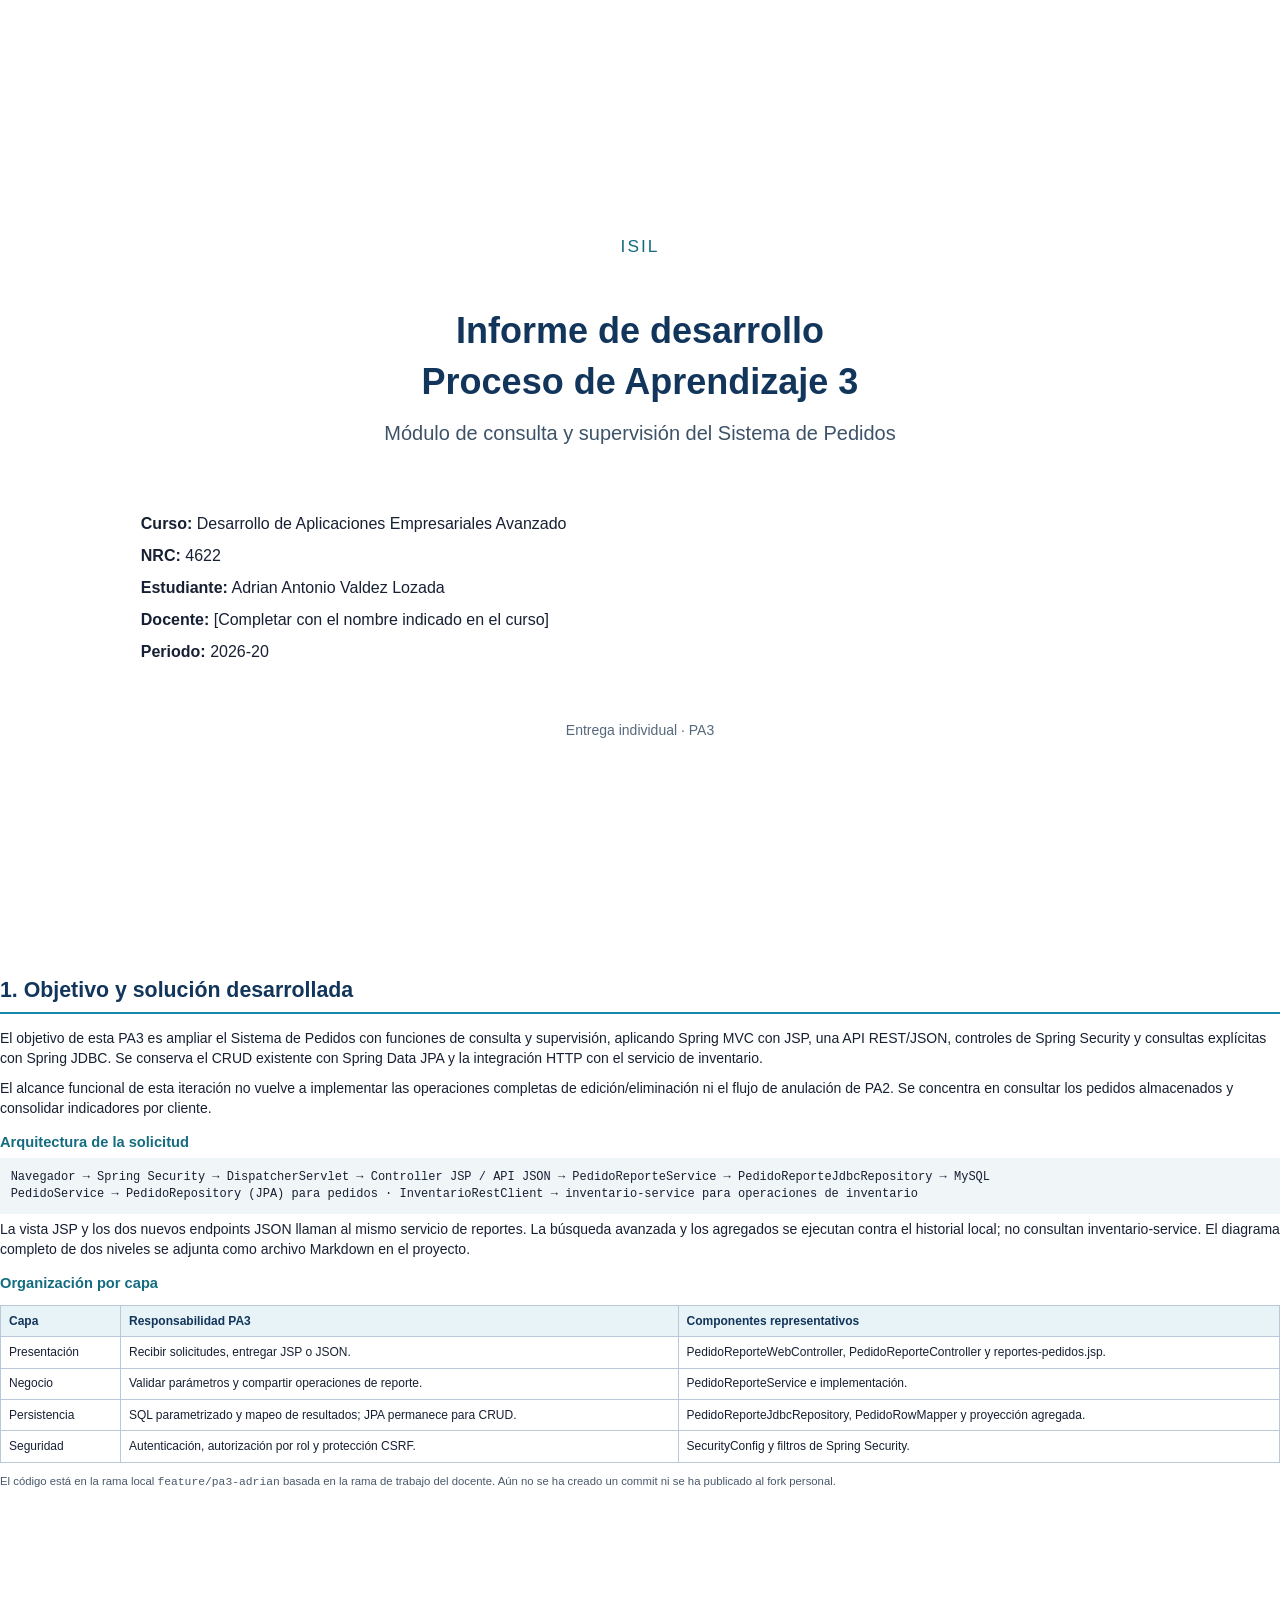
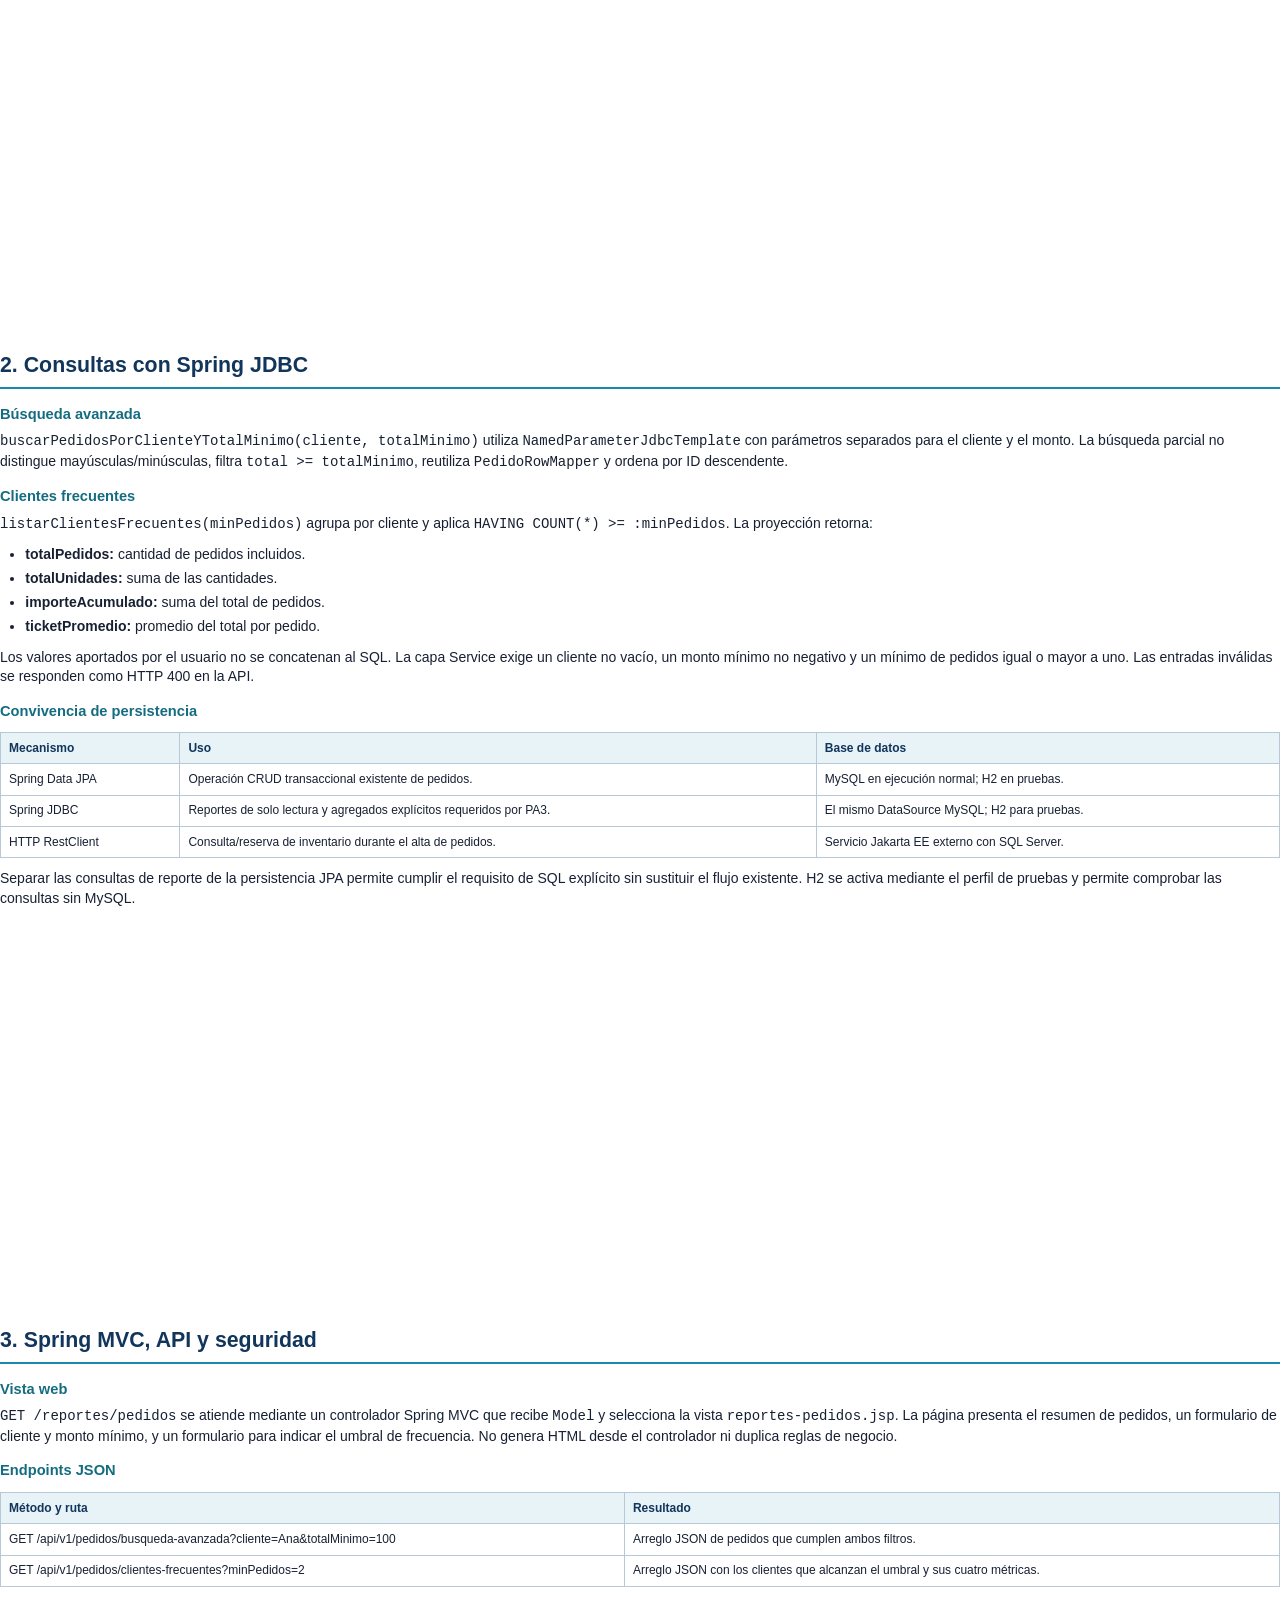
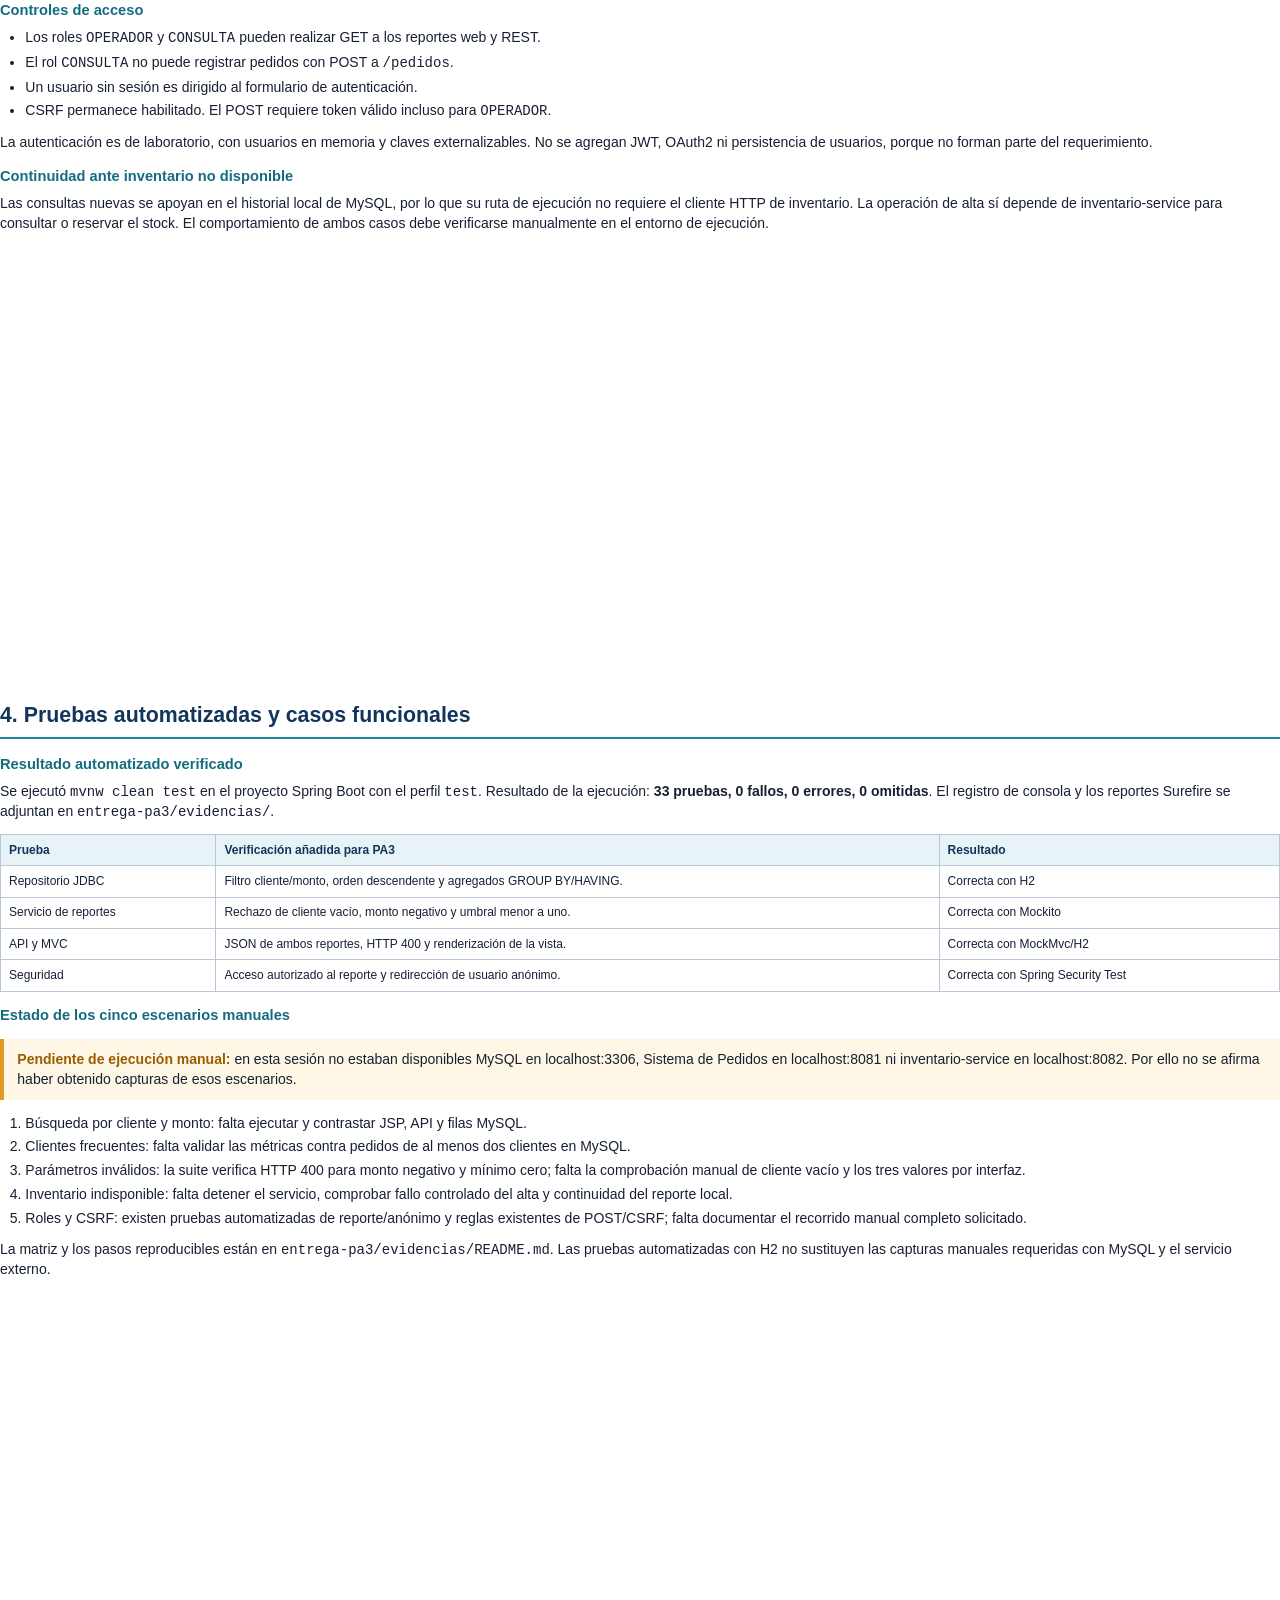
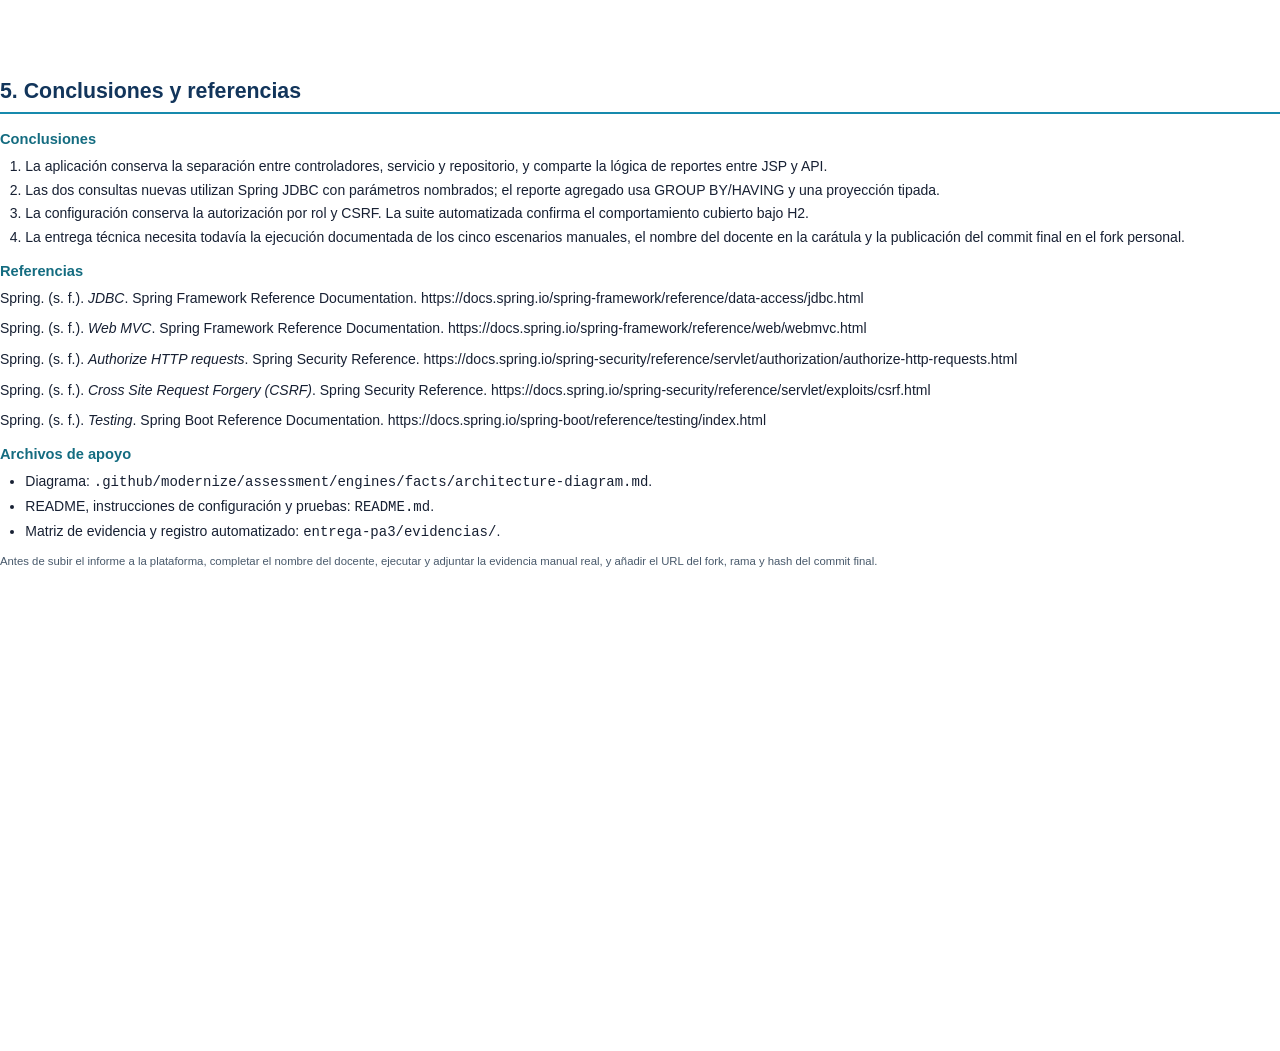
==== ADVANCED-BUSINESS-APPLICATION-DEVELOPMENT/Sesión 5/sistema-pedidos-springboot/entrega-pa3/Informe_PA3_4622_Valdez_Adrian.html @ 3b2a3edb "feat(pedidos): completar reportes PA3 Co-authored-by: Copilot <223556219+Copilot@users.noreply.githu" ====
<!doctype html>
<html lang="es">
<head>
  <meta charset="utf-8">
  <title>PA3 - Sistema de Pedidos</title>
  <style>
    @page { size: A4; margin: 17mm 18mm 17mm 18mm; }
    * { box-sizing: border-box; }
    body { font: 10.5pt/1.42 Arial, sans-serif; color: #172033; margin: 0; }
    h1 { font-size: 23pt; color: #12355b; margin: 0 0 12pt; }
    h2 { font-size: 16pt; color: #12355b; border-bottom: 2px solid #168aad; padding-bottom: 5pt; margin: 0 0 11pt; }
    h3 { font-size: 11pt; color: #146c80; margin: 10pt 0 4pt; }
    p { margin: 5pt 0 8pt; }
    ul, ol { margin: 5pt 0 8pt; padding-left: 19pt; }
    li { margin: 3pt 0; }
    table { width: 100%; border-collapse: collapse; margin: 8pt 0; font-size: 9pt; }
    th { background: #e8f3f8; color: #12355b; text-align: left; }
    th, td { border: 1px solid #b8c8d6; padding: 5pt 6pt; vertical-align: top; }
    .cover { height: 258mm; display: flex; flex-direction: column; justify-content: center; text-align: center; page-break-after: always; }
    .cover .institution { letter-spacing: 1.5pt; text-transform: uppercase; color: #146c80; font-size: 13pt; }
    .cover h1 { font-size: 27pt; margin: 35pt 0 9pt; }
    .cover .subtitle { font-size: 15pt; color: #3d5268; }
    .cover .meta { margin: 45pt auto 0; text-align: left; width: 78%; font-size: 12pt; line-height: 2; }
    .cover .period { margin-top: 40pt; color: #56697c; }
    .page { min-height: 258mm; page-break-after: always; }
    .page:last-child { page-break-after: auto; }
    .note { border-left: 4px solid #df9b21; background: #fff7e6; padding: 8pt 10pt; margin: 10pt 0; }
    .status { font-weight: bold; color: #9c5c00; }
    .flow { background: #f0f5f8; padding: 8pt; font-family: Consolas, monospace; font-size: 9pt; }
    a { color: #145c88; text-decoration: none; }
    .small { font-size: 8.5pt; color: #48596b; }
  </style>
</head>
<body>
  <section class="cover">
    <div class="institution">ISIL</div>
    <h1>Informe de desarrollo<br>Proceso de Aprendizaje 3</h1>
    <div class="subtitle">Módulo de consulta y supervisión del Sistema de Pedidos</div>
    <div class="meta">
      <div><strong>Curso:</strong> Desarrollo de Aplicaciones Empresariales Avanzado</div>
      <div><strong>NRC:</strong> 4622</div>
      <div><strong>Estudiante:</strong> Adrian Antonio Valdez Lozada</div>
      <div><strong>Docente:</strong> [Completar con el nombre indicado en el curso]</div>
      <div><strong>Periodo:</strong> 2026-20</div>
    </div>
    <div class="period">Entrega individual · PA3</div>
  </section>

  <section class="page">
    <h2>1. Objetivo y solución desarrollada</h2>
    <p>El objetivo de esta PA3 es ampliar el Sistema de Pedidos con funciones de consulta y supervisión, aplicando Spring MVC con JSP, una API REST/JSON, controles de Spring Security y consultas explícitas con Spring JDBC. Se conserva el CRUD existente con Spring Data JPA y la integración HTTP con el servicio de inventario.</p>
    <p>El alcance funcional de esta iteración no vuelve a implementar las operaciones completas de edición/eliminación ni el flujo de anulación de PA2. Se concentra en consultar los pedidos almacenados y consolidar indicadores por cliente.</p>
    <h3>Arquitectura de la solicitud</h3>
    <div class="flow">Navegador → Spring Security → DispatcherServlet → Controller JSP / API JSON → PedidoReporteService → PedidoReporteJdbcRepository → MySQL<br>PedidoService → PedidoRepository (JPA) para pedidos · InventarioRestClient → inventario-service para operaciones de inventario</div>
    <p>La vista JSP y los dos nuevos endpoints JSON llaman al mismo servicio de reportes. La búsqueda avanzada y los agregados se ejecutan contra el historial local; no consultan inventario-service. El diagrama completo de dos niveles se adjunta como archivo Markdown en el proyecto.</p>
    <h3>Organización por capa</h3>
    <table>
      <thead><tr><th>Capa</th><th>Responsabilidad PA3</th><th>Componentes representativos</th></tr></thead>
      <tbody>
        <tr><td>Presentación</td><td>Recibir solicitudes, entregar JSP o JSON.</td><td>PedidoReporteWebController, PedidoReporteController y reportes-pedidos.jsp.</td></tr>
        <tr><td>Negocio</td><td>Validar parámetros y compartir operaciones de reporte.</td><td>PedidoReporteService e implementación.</td></tr>
        <tr><td>Persistencia</td><td>SQL parametrizado y mapeo de resultados; JPA permanece para CRUD.</td><td>PedidoReporteJdbcRepository, PedidoRowMapper y proyección agregada.</td></tr>
        <tr><td>Seguridad</td><td>Autenticación, autorización por rol y protección CSRF.</td><td>SecurityConfig y filtros de Spring Security.</td></tr>
      </tbody>
    </table>
    <p class="small">El código está en la rama local <code>feature/pa3-adrian</code> basada en la rama de trabajo del docente. Aún no se ha creado un commit ni se ha publicado al fork personal.</p>
  </section>

  <section class="page">
    <h2>2. Consultas con Spring JDBC</h2>
    <h3>Búsqueda avanzada</h3>
    <p><code>buscarPedidosPorClienteYTotalMinimo(cliente, totalMinimo)</code> utiliza <code>NamedParameterJdbcTemplate</code> con parámetros separados para el cliente y el monto. La búsqueda parcial no distingue mayúsculas/minúsculas, filtra <code>total &gt;= totalMinimo</code>, reutiliza <code>PedidoRowMapper</code> y ordena por ID descendente.</p>
    <h3>Clientes frecuentes</h3>
    <p><code>listarClientesFrecuentes(minPedidos)</code> agrupa por cliente y aplica <code>HAVING COUNT(*) &gt;= :minPedidos</code>. La proyección retorna:</p>
    <ul>
      <li><strong>totalPedidos:</strong> cantidad de pedidos incluidos.</li>
      <li><strong>totalUnidades:</strong> suma de las cantidades.</li>
      <li><strong>importeAcumulado:</strong> suma del total de pedidos.</li>
      <li><strong>ticketPromedio:</strong> promedio del total por pedido.</li>
    </ul>
    <p>Los valores aportados por el usuario no se concatenan al SQL. La capa Service exige un cliente no vacío, un monto mínimo no negativo y un mínimo de pedidos igual o mayor a uno. Las entradas inválidas se responden como HTTP 400 en la API.</p>
    <h3>Convivencia de persistencia</h3>
    <table>
      <thead><tr><th>Mecanismo</th><th>Uso</th><th>Base de datos</th></tr></thead>
      <tbody>
        <tr><td>Spring Data JPA</td><td>Operación CRUD transaccional existente de pedidos.</td><td>MySQL en ejecución normal; H2 en pruebas.</td></tr>
        <tr><td>Spring JDBC</td><td>Reportes de solo lectura y agregados explícitos requeridos por PA3.</td><td>El mismo DataSource MySQL; H2 para pruebas.</td></tr>
        <tr><td>HTTP RestClient</td><td>Consulta/reserva de inventario durante el alta de pedidos.</td><td>Servicio Jakarta EE externo con SQL Server.</td></tr>
      </tbody>
    </table>
    <p>Separar las consultas de reporte de la persistencia JPA permite cumplir el requisito de SQL explícito sin sustituir el flujo existente. H2 se activa mediante el perfil de pruebas y permite comprobar las consultas sin MySQL.</p>
  </section>

  <section class="page">
    <h2>3. Spring MVC, API y seguridad</h2>
    <h3>Vista web</h3>
    <p><code>GET /reportes/pedidos</code> se atiende mediante un controlador Spring MVC que recibe <code>Model</code> y selecciona la vista <code>reportes-pedidos.jsp</code>. La página presenta el resumen de pedidos, un formulario de cliente y monto mínimo, y un formulario para indicar el umbral de frecuencia. No genera HTML desde el controlador ni duplica reglas de negocio.</p>
    <h3>Endpoints JSON</h3>
    <table>
      <thead><tr><th>Método y ruta</th><th>Resultado</th></tr></thead>
      <tbody>
        <tr><td>GET /api/v1/pedidos/busqueda-avanzada?cliente=Ana&amp;totalMinimo=100</td><td>Arreglo JSON de pedidos que cumplen ambos filtros.</td></tr>
        <tr><td>GET /api/v1/pedidos/clientes-frecuentes?minPedidos=2</td><td>Arreglo JSON con los clientes que alcanzan el umbral y sus cuatro métricas.</td></tr>
      </tbody>
    </table>
    <h3>Controles de acceso</h3>
    <ul>
      <li>Los roles <code>OPERADOR</code> y <code>CONSULTA</code> pueden realizar GET a los reportes web y REST.</li>
      <li>El rol <code>CONSULTA</code> no puede registrar pedidos con POST a <code>/pedidos</code>.</li>
      <li>Un usuario sin sesión es dirigido al formulario de autenticación.</li>
      <li>CSRF permanece habilitado. El POST requiere token válido incluso para <code>OPERADOR</code>.</li>
    </ul>
    <p>La autenticación es de laboratorio, con usuarios en memoria y claves externalizables. No se agregan JWT, OAuth2 ni persistencia de usuarios, porque no forman parte del requerimiento.</p>
    <h3>Continuidad ante inventario no disponible</h3>
    <p>Las consultas nuevas se apoyan en el historial local de MySQL, por lo que su ruta de ejecución no requiere el cliente HTTP de inventario. La operación de alta sí depende de inventario-service para consultar o reservar el stock. El comportamiento de ambos casos debe verificarse manualmente en el entorno de ejecución.</p>
  </section>

  <section class="page">
    <h2>4. Pruebas automatizadas y casos funcionales</h2>
    <h3>Resultado automatizado verificado</h3>
    <p>Se ejecutó <code>mvnw clean test</code> en el proyecto Spring Boot con el perfil <code>test</code>. Resultado de la ejecución: <strong>33 pruebas, 0 fallos, 0 errores, 0 omitidas</strong>. El registro de consola y los reportes Surefire se adjuntan en <code>entrega-pa3/evidencias/</code>.</p>
    <table>
      <thead><tr><th>Prueba</th><th>Verificación añadida para PA3</th><th>Resultado</th></tr></thead>
      <tbody>
        <tr><td>Repositorio JDBC</td><td>Filtro cliente/monto, orden descendente y agregados GROUP BY/HAVING.</td><td>Correcta con H2</td></tr>
        <tr><td>Servicio de reportes</td><td>Rechazo de cliente vacío, monto negativo y umbral menor a uno.</td><td>Correcta con Mockito</td></tr>
        <tr><td>API y MVC</td><td>JSON de ambos reportes, HTTP 400 y renderización de la vista.</td><td>Correcta con MockMvc/H2</td></tr>
        <tr><td>Seguridad</td><td>Acceso autorizado al reporte y redirección de usuario anónimo.</td><td>Correcta con Spring Security Test</td></tr>
      </tbody>
    </table>
    <h3>Estado de los cinco escenarios manuales</h3>
    <div class="note"><span class="status">Pendiente de ejecución manual:</span> en esta sesión no estaban disponibles MySQL en localhost:3306, Sistema de Pedidos en localhost:8081 ni inventario-service en localhost:8082. Por ello no se afirma haber obtenido capturas de esos escenarios.</div>
    <ol>
      <li>Búsqueda por cliente y monto: falta ejecutar y contrastar JSP, API y filas MySQL.</li>
      <li>Clientes frecuentes: falta validar las métricas contra pedidos de al menos dos clientes en MySQL.</li>
      <li>Parámetros inválidos: la suite verifica HTTP 400 para monto negativo y mínimo cero; falta la comprobación manual de cliente vacío y los tres valores por interfaz.</li>
      <li>Inventario indisponible: falta detener el servicio, comprobar fallo controlado del alta y continuidad del reporte local.</li>
      <li>Roles y CSRF: existen pruebas automatizadas de reporte/anónimo y reglas existentes de POST/CSRF; falta documentar el recorrido manual completo solicitado.</li>
    </ol>
    <p>La matriz y los pasos reproducibles están en <code>entrega-pa3/evidencias/README.md</code>. Las pruebas automatizadas con H2 no sustituyen las capturas manuales requeridas con MySQL y el servicio externo.</p>
  </section>

  <section class="page">
    <h2>5. Conclusiones y referencias</h2>
    <h3>Conclusiones</h3>
    <ol>
      <li>La aplicación conserva la separación entre controladores, servicio y repositorio, y comparte la lógica de reportes entre JSP y API.</li>
      <li>Las dos consultas nuevas utilizan Spring JDBC con parámetros nombrados; el reporte agregado usa GROUP BY/HAVING y una proyección tipada.</li>
      <li>La configuración conserva la autorización por rol y CSRF. La suite automatizada confirma el comportamiento cubierto bajo H2.</li>
      <li>La entrega técnica necesita todavía la ejecución documentada de los cinco escenarios manuales, el nombre del docente en la carátula y la publicación del commit final en el fork personal.</li>
    </ol>
    <h3>Referencias</h3>
    <p>Spring. (s. f.). <em>JDBC</em>. Spring Framework Reference Documentation. https://docs.spring.io/spring-framework/reference/data-access/jdbc.html</p>
    <p>Spring. (s. f.). <em>Web MVC</em>. Spring Framework Reference Documentation. https://docs.spring.io/spring-framework/reference/web/webmvc.html</p>
    <p>Spring. (s. f.). <em>Authorize HTTP requests</em>. Spring Security Reference. https://docs.spring.io/spring-security/reference/servlet/authorization/authorize-http-requests.html</p>
    <p>Spring. (s. f.). <em>Cross Site Request Forgery (CSRF)</em>. Spring Security Reference. https://docs.spring.io/spring-security/reference/servlet/exploits/csrf.html</p>
    <p>Spring. (s. f.). <em>Testing</em>. Spring Boot Reference Documentation. https://docs.spring.io/spring-boot/reference/testing/index.html</p>
    <h3>Archivos de apoyo</h3>
    <ul>
      <li>Diagrama: <code>.github/modernize/assessment/engines/facts/architecture-diagram.md</code>.</li>
      <li>README, instrucciones de configuración y pruebas: <code>README.md</code>.</li>
      <li>Matriz de evidencia y registro automatizado: <code>entrega-pa3/evidencias/</code>.</li>
    </ul>
    <p class="small">Antes de subir el informe a la plataforma, completar el nombre del docente, ejecutar y adjuntar la evidencia manual real, y añadir el URL del fork, rama y hash del commit final.</p>
  </section>
</body>
</html>
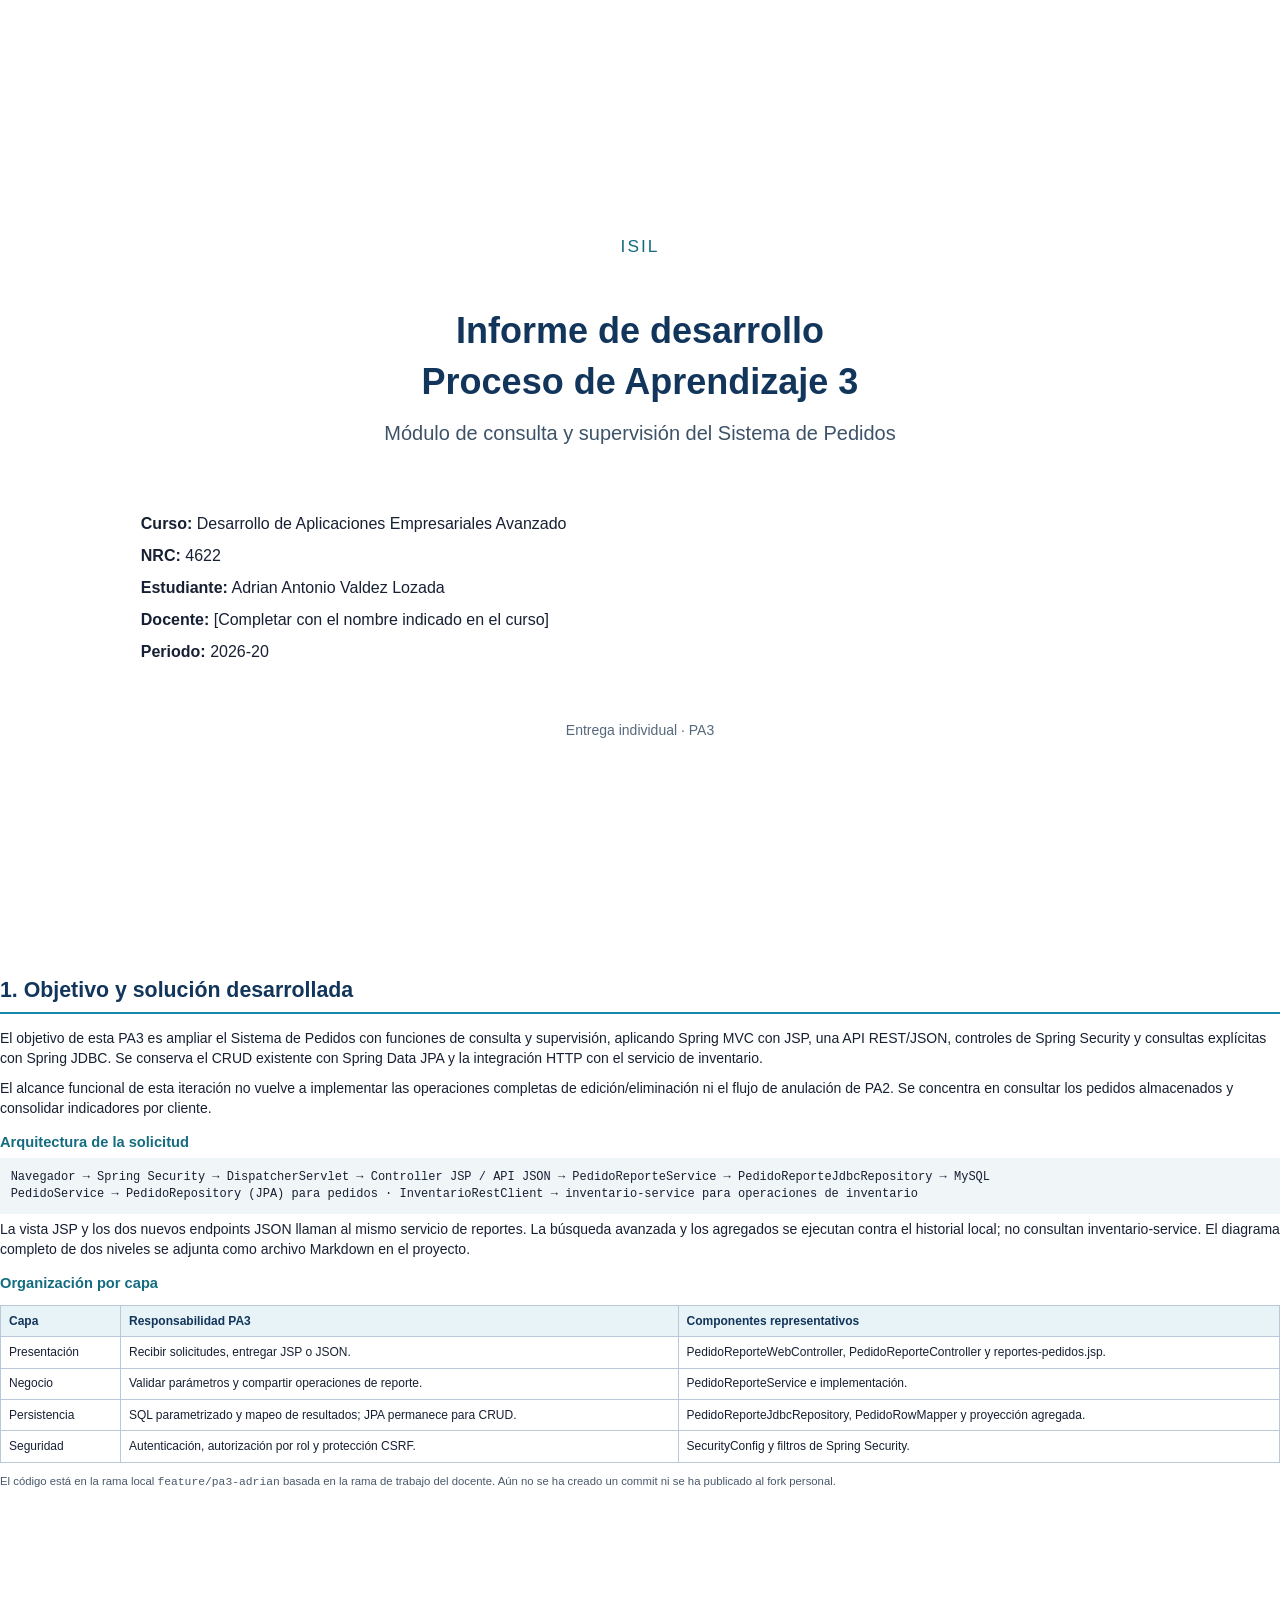
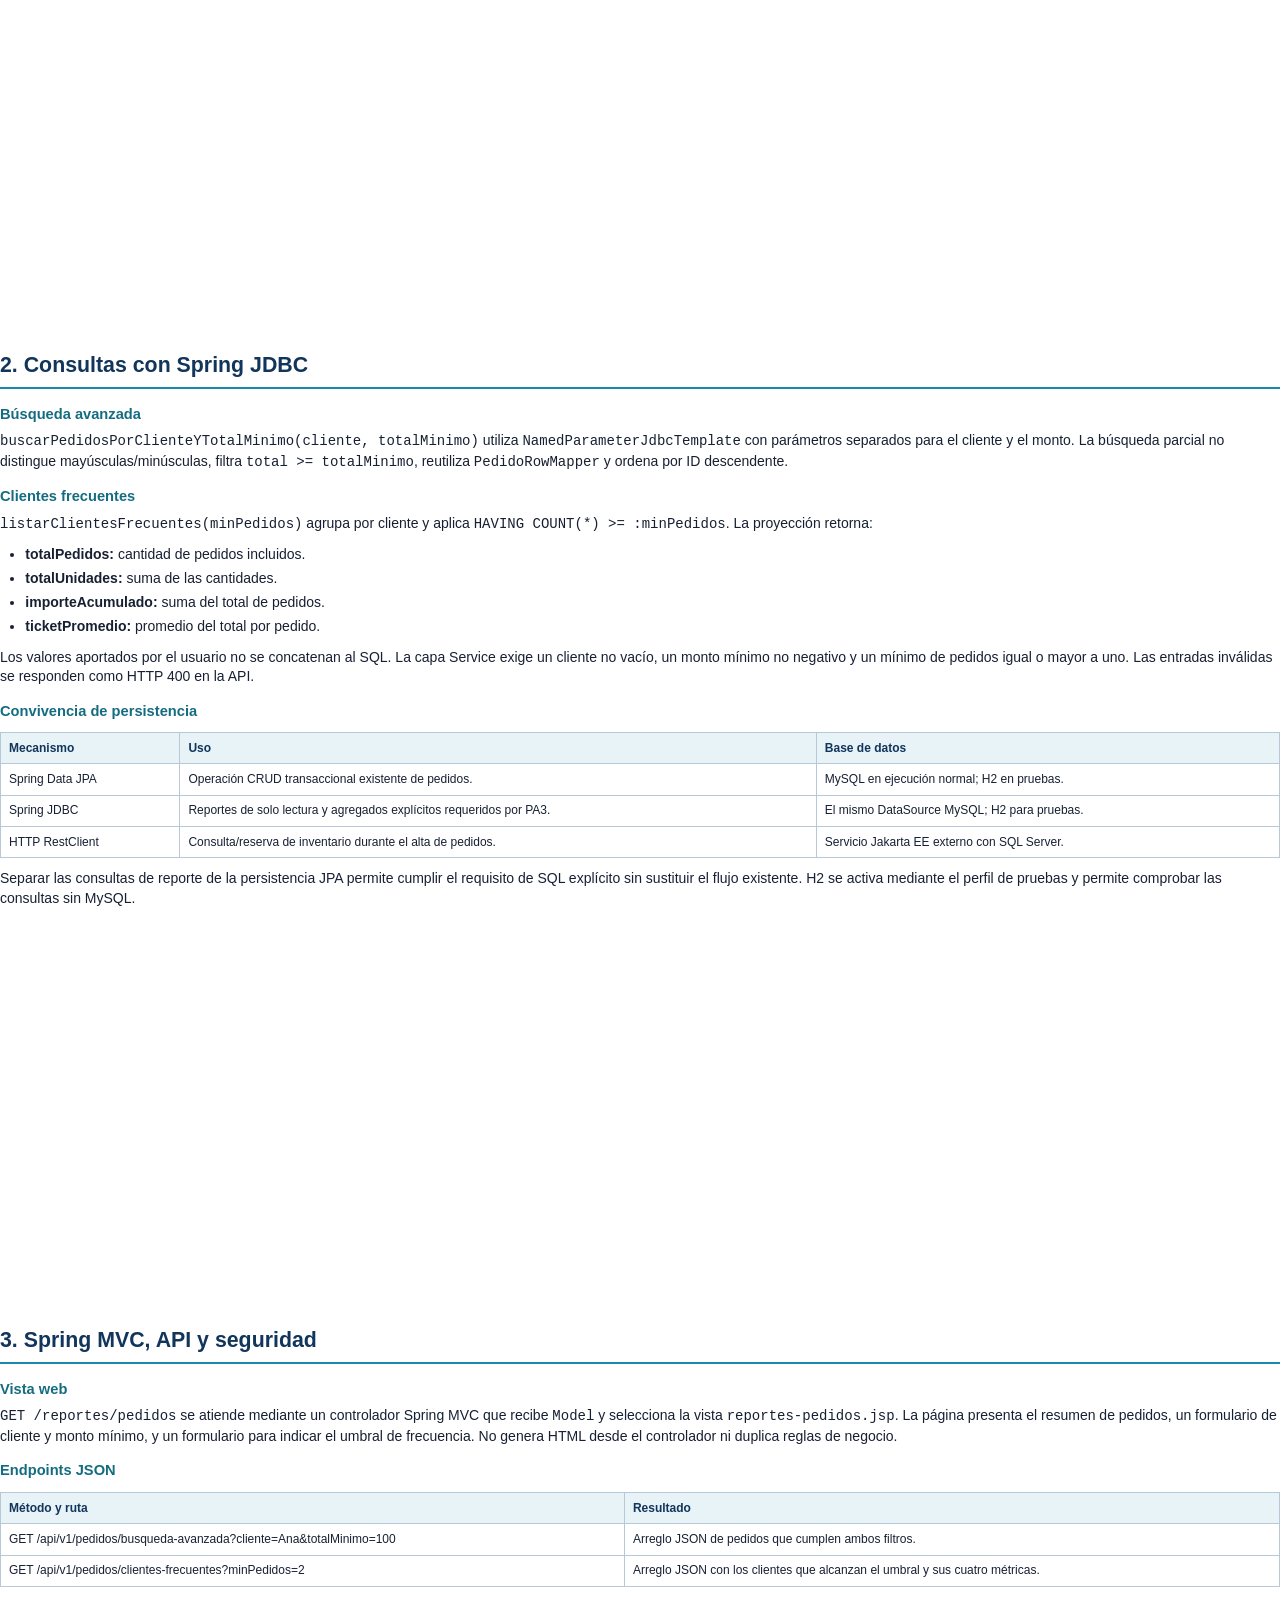
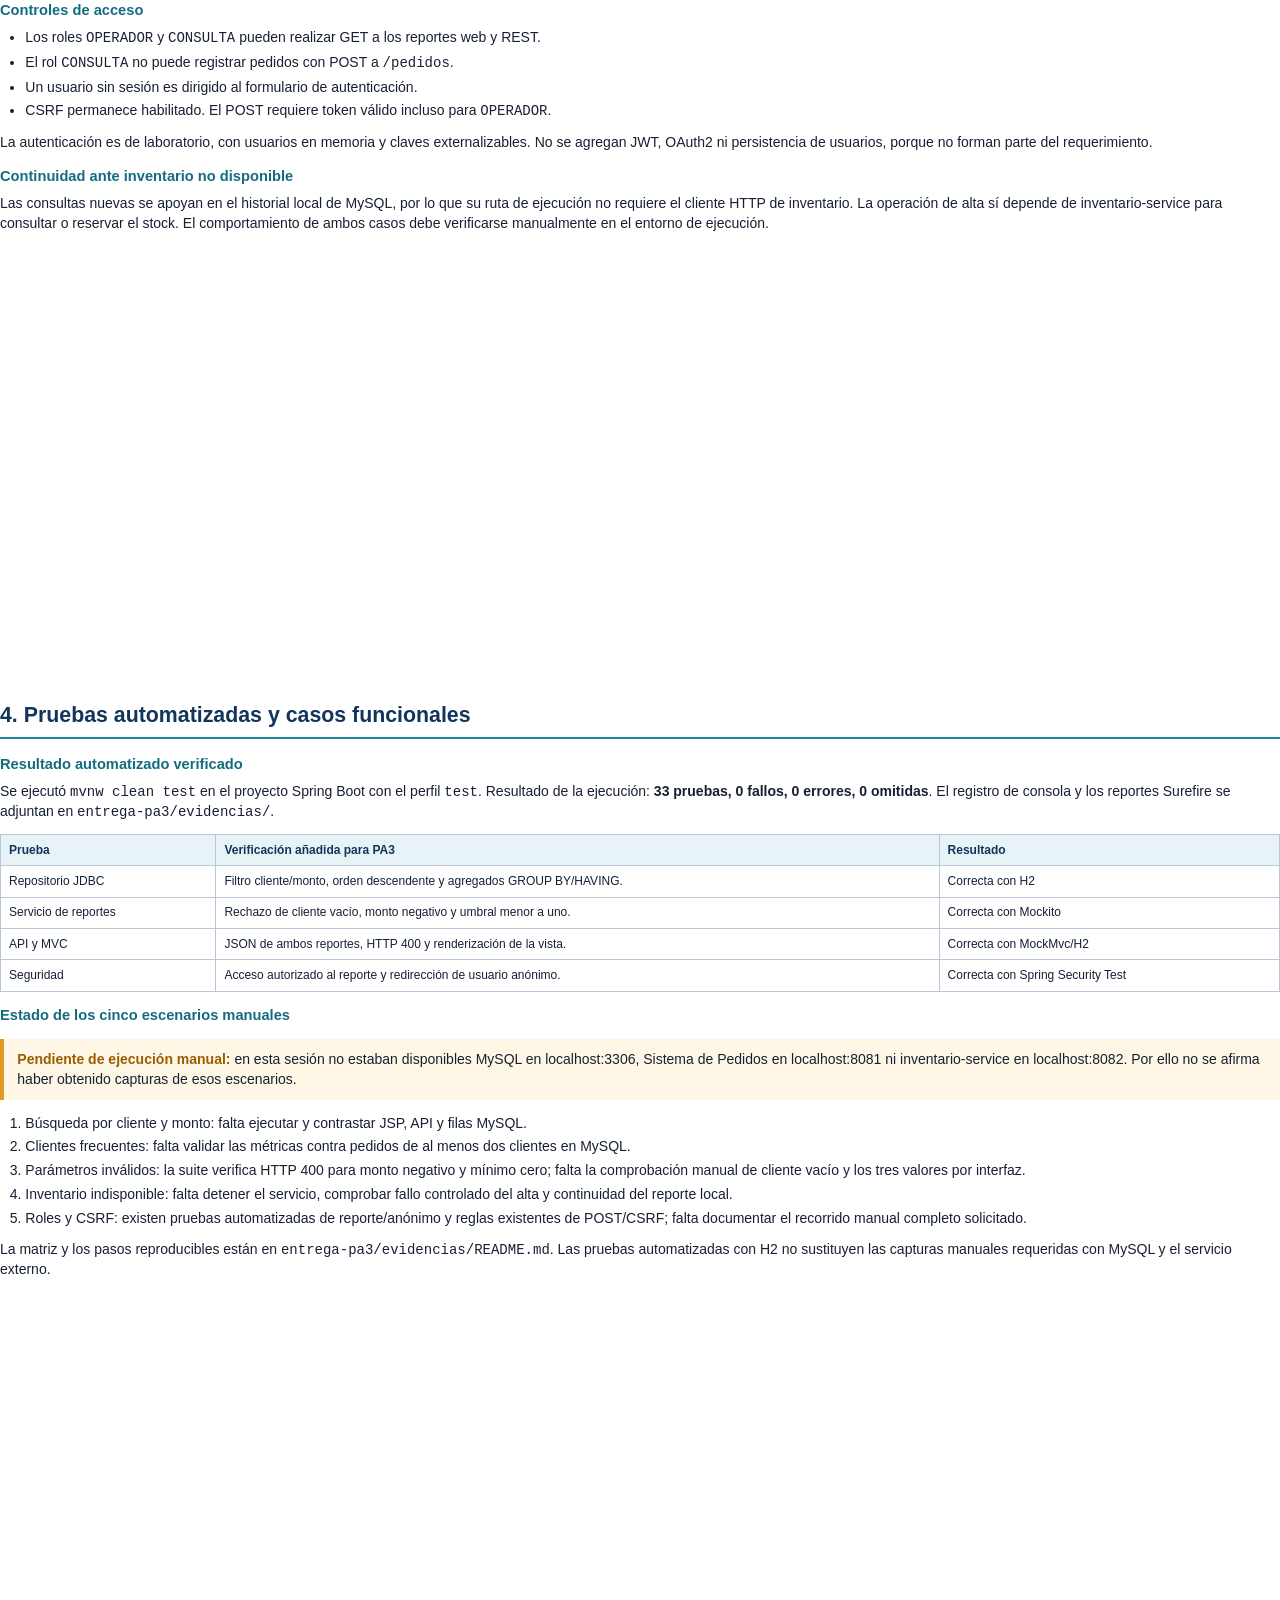
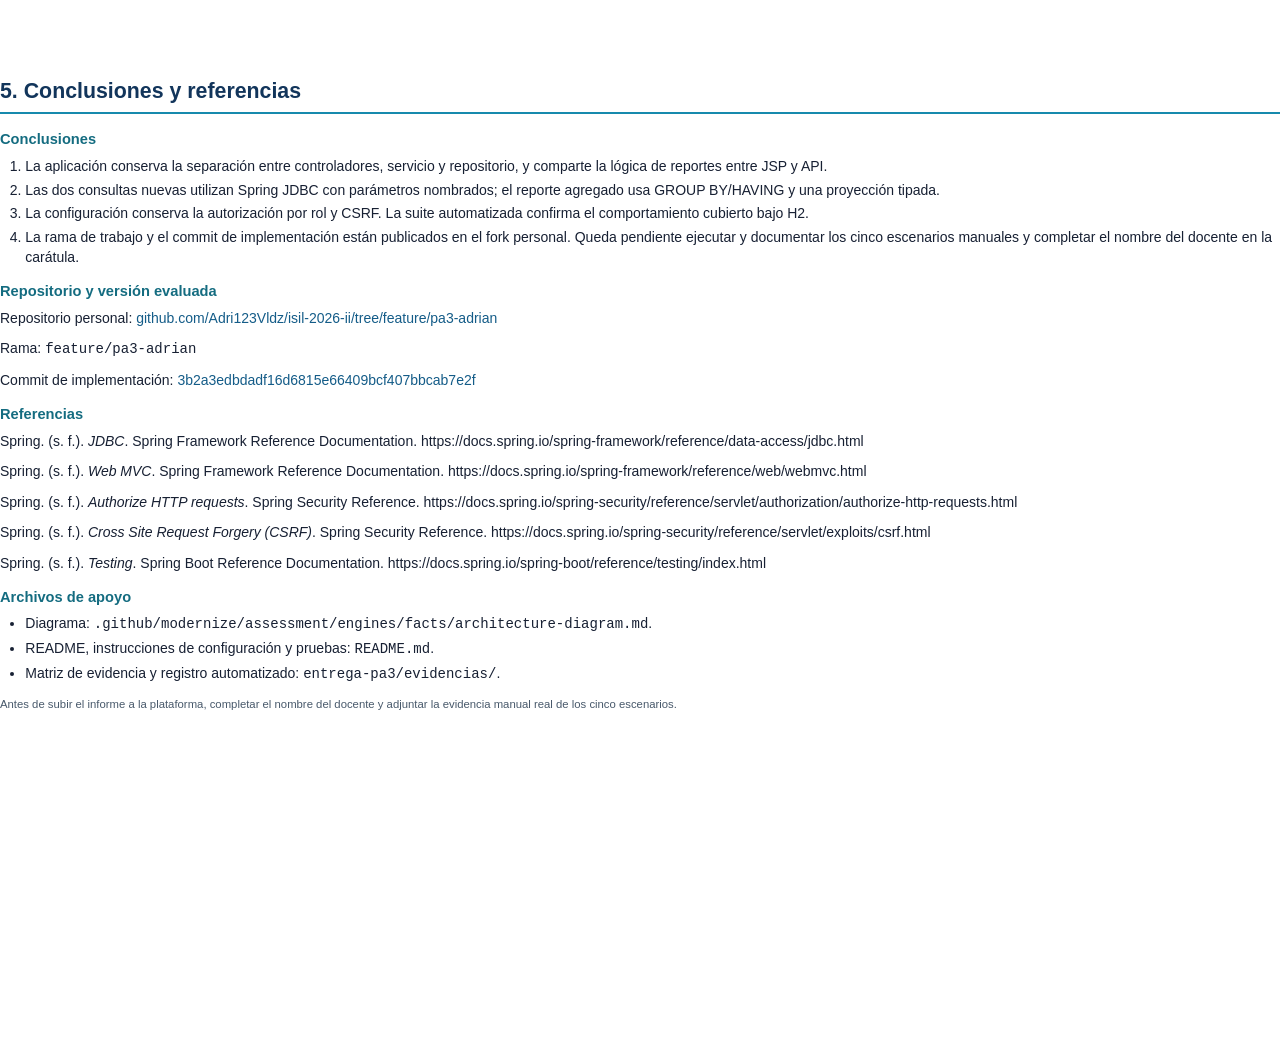
==== commit 41cf3722: "docs(pa3): agregar enlace al fork en el informe Co-authored-by: Copilot <223556219+Copilot@users.nor" ====
--- a/ADVANCED-BUSINESS-APPLICATION-DEVELOPMENT/Sesión 5/sistema-pedidos-springboot/entrega-pa3/Informe_PA3_4622_Valdez_Adrian.html
+++ b/ADVANCED-BUSINESS-APPLICATION-DEVELOPMENT/Sesión 5/sistema-pedidos-springboot/entrega-pa3/Informe_PA3_4622_Valdez_Adrian.html
@@ -147,8 +147,12 @@
       <li>La aplicación conserva la separación entre controladores, servicio y repositorio, y comparte la lógica de reportes entre JSP y API.</li>
       <li>Las dos consultas nuevas utilizan Spring JDBC con parámetros nombrados; el reporte agregado usa GROUP BY/HAVING y una proyección tipada.</li>
       <li>La configuración conserva la autorización por rol y CSRF. La suite automatizada confirma el comportamiento cubierto bajo H2.</li>
-      <li>La entrega técnica necesita todavía la ejecución documentada de los cinco escenarios manuales, el nombre del docente en la carátula y la publicación del commit final en el fork personal.</li>
+      <li>La rama de trabajo y el commit de implementación están publicados en el fork personal. Queda pendiente ejecutar y documentar los cinco escenarios manuales y completar el nombre del docente en la carátula.</li>
     </ol>
+    <h3>Repositorio y versión evaluada</h3>
+    <p>Repositorio personal: <a href="https://github.com/Adri123Vldz/isil-2026-ii/tree/feature/pa3-adrian">github.com/Adri123Vldz/isil-2026-ii/tree/feature/pa3-adrian</a></p>
+    <p>Rama: <code>feature/pa3-adrian</code></p>
+    <p>Commit de implementación: <a href="https://github.com/Adri123Vldz/isil-2026-ii/commit/3b2a3edbdadf16d6815e66409bcf407bbcab7e2f">3b2a3edbdadf16d6815e66409bcf407bbcab7e2f</a></p>
     <h3>Referencias</h3>
     <p>Spring. (s. f.). <em>JDBC</em>. Spring Framework Reference Documentation. https://docs.spring.io/spring-framework/reference/data-access/jdbc.html</p>
     <p>Spring. (s. f.). <em>Web MVC</em>. Spring Framework Reference Documentation. https://docs.spring.io/spring-framework/reference/web/webmvc.html</p>
@@ -161,7 +165,7 @@
       <li>README, instrucciones de configuración y pruebas: <code>README.md</code>.</li>
       <li>Matriz de evidencia y registro automatizado: <code>entrega-pa3/evidencias/</code>.</li>
     </ul>
-    <p class="small">Antes de subir el informe a la plataforma, completar el nombre del docente, ejecutar y adjuntar la evidencia manual real, y añadir el URL del fork, rama y hash del commit final.</p>
+    <p class="small">Antes de subir el informe a la plataforma, completar el nombre del docente y adjuntar la evidencia manual real de los cinco escenarios.</p>
   </section>
 </body>
 </html>
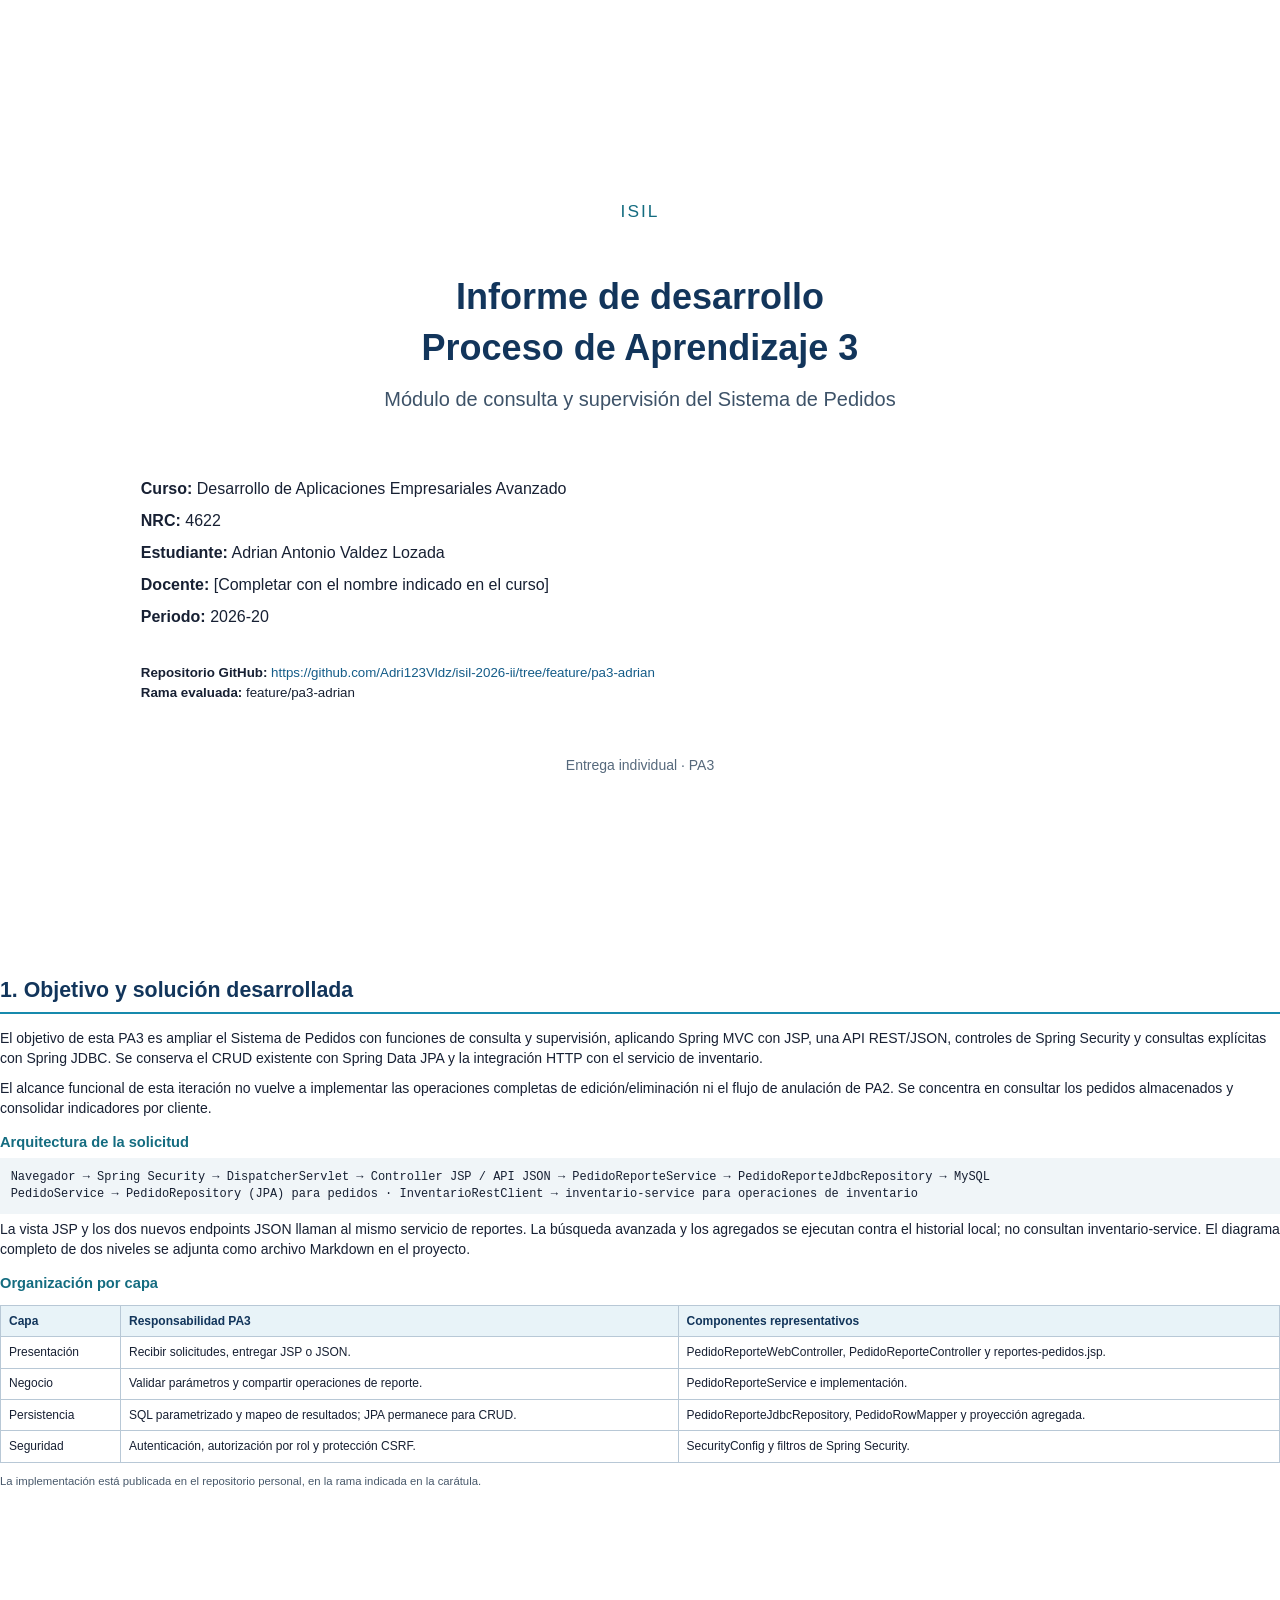
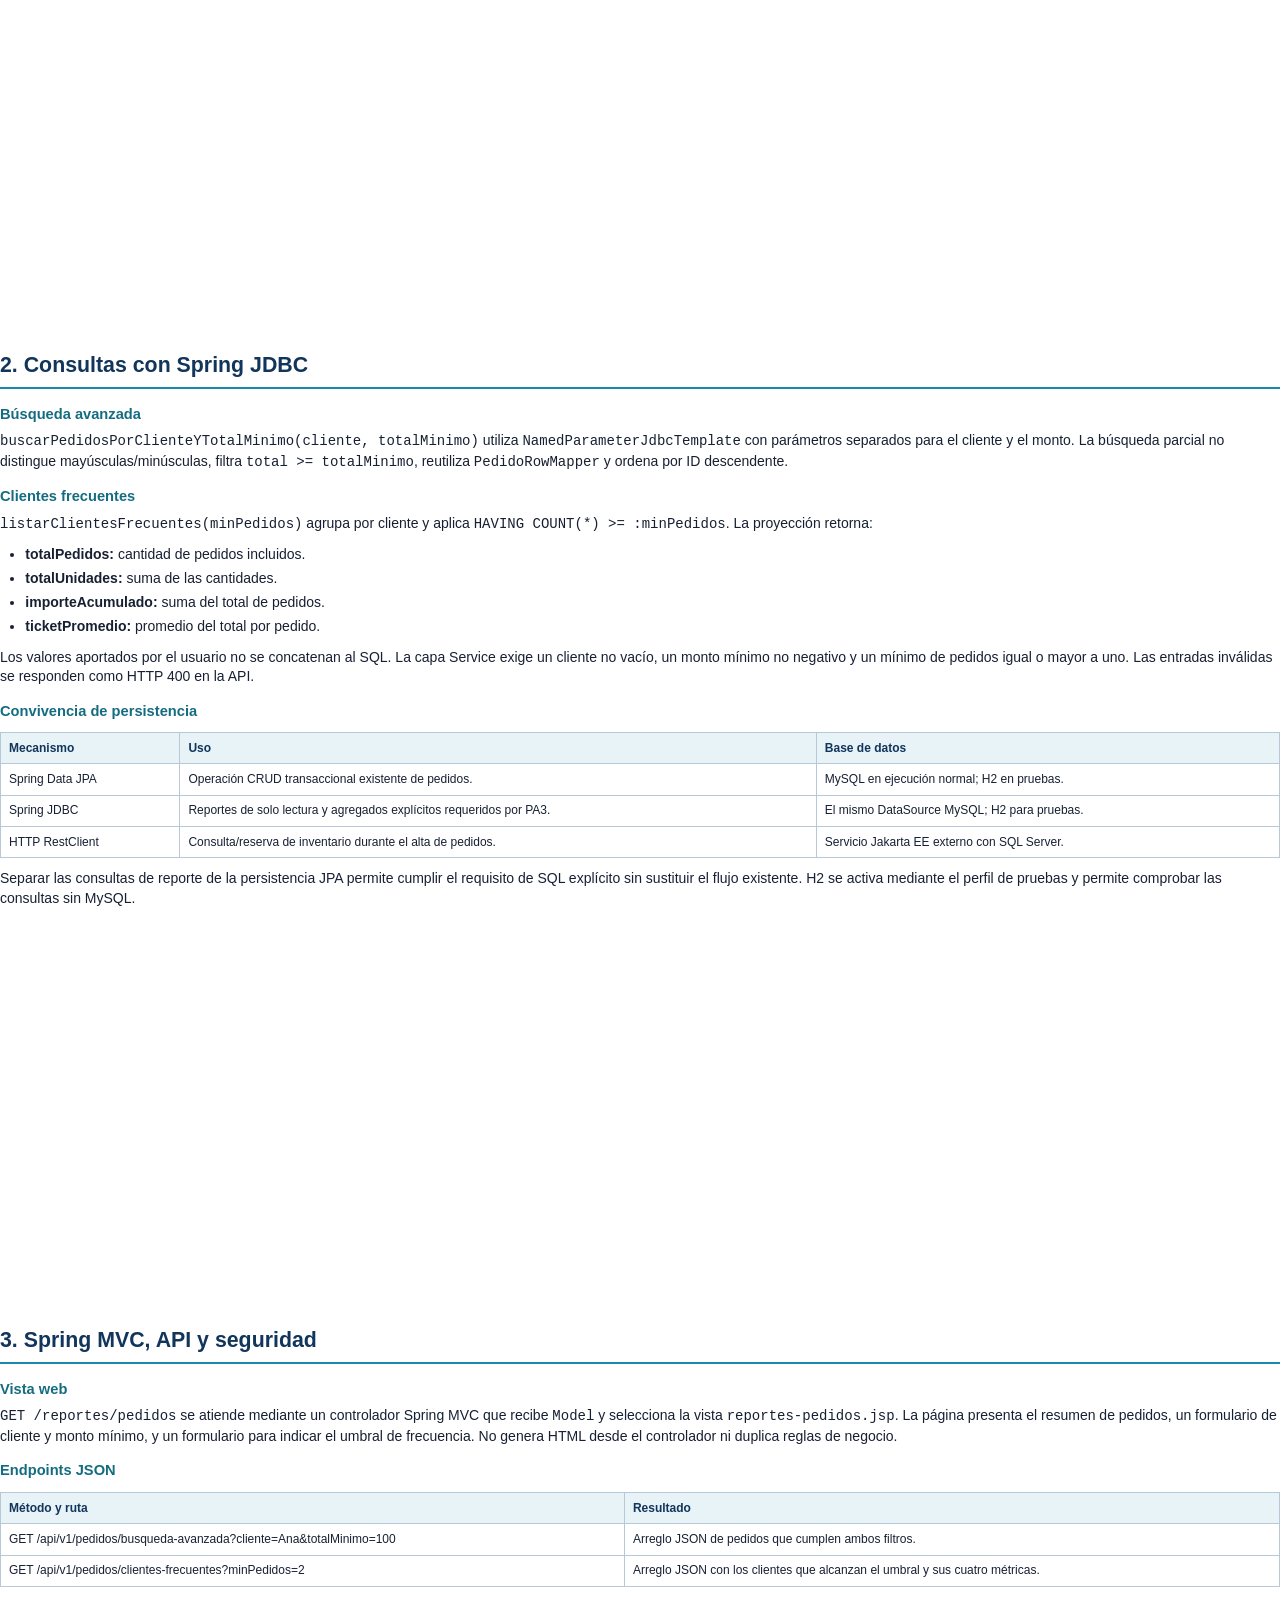
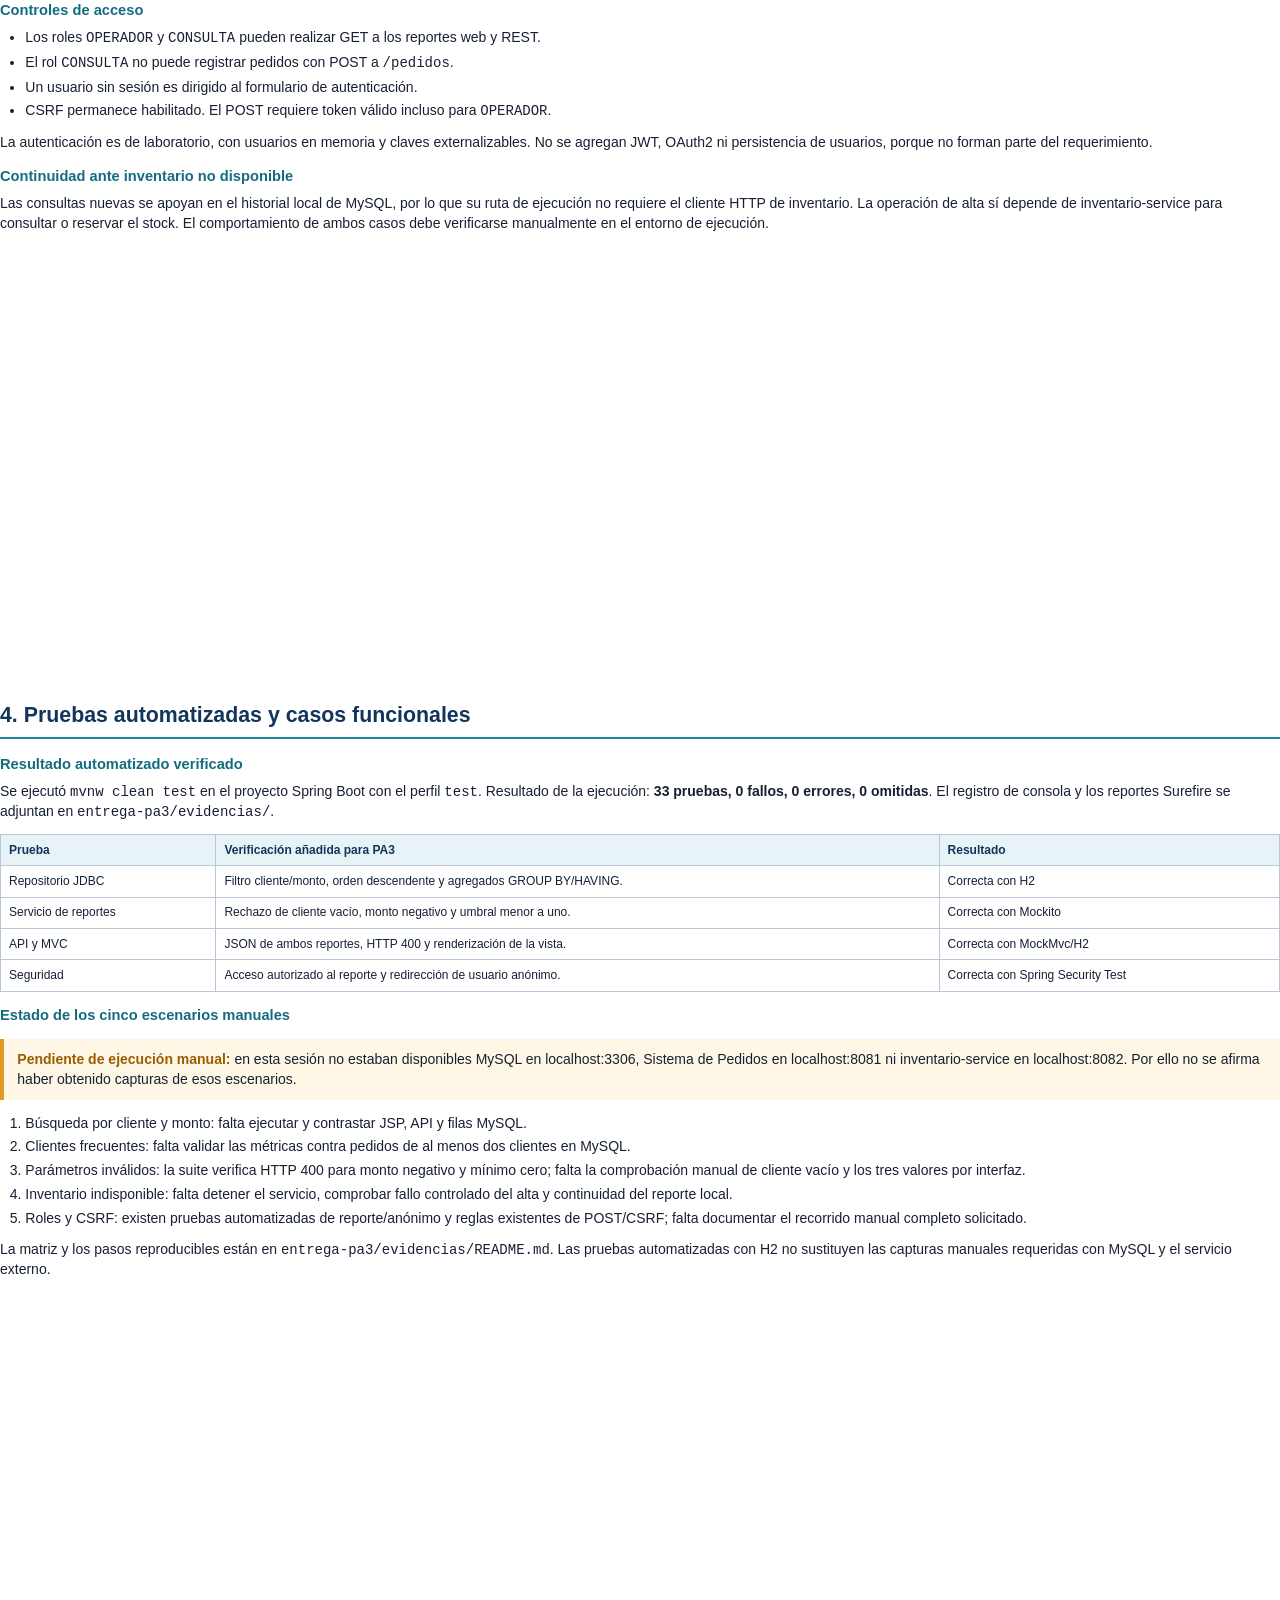
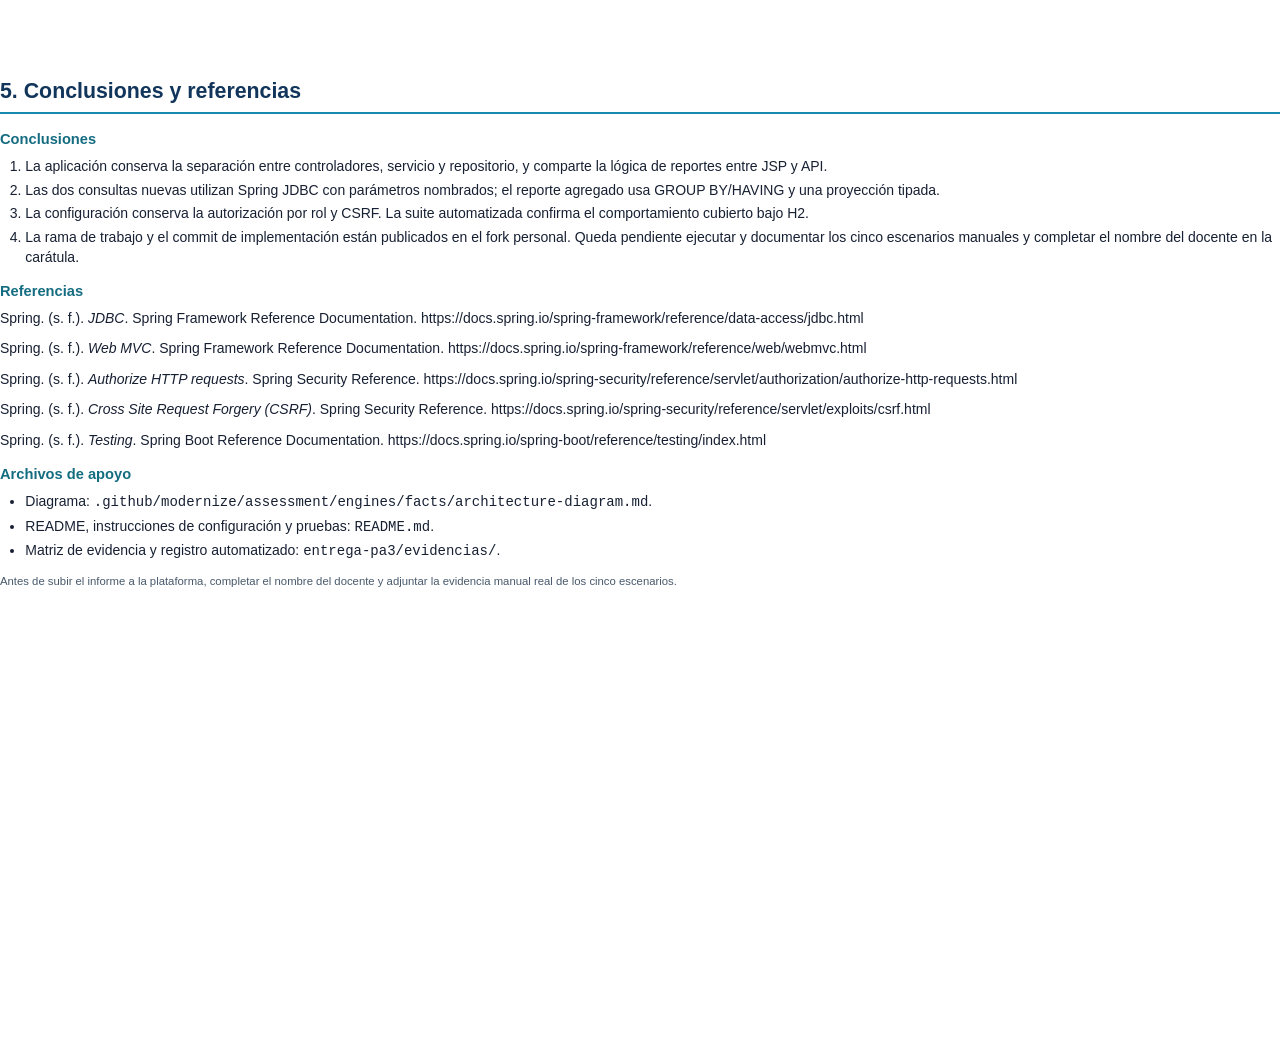
==== commit 50646925: "docs(pa3): mover enlace de GitHub a la caratula" ====
--- a/ADVANCED-BUSINESS-APPLICATION-DEVELOPMENT/Sesión 5/sistema-pedidos-springboot/entrega-pa3/Informe_PA3_4622_Valdez_Adrian.html
+++ b/ADVANCED-BUSINESS-APPLICATION-DEVELOPMENT/Sesión 5/sistema-pedidos-springboot/entrega-pa3/Informe_PA3_4622_Valdez_Adrian.html
@@ -21,6 +21,7 @@
     .cover h1 { font-size: 27pt; margin: 35pt 0 9pt; }
     .cover .subtitle { font-size: 15pt; color: #3d5268; }
     .cover .meta { margin: 45pt auto 0; text-align: left; width: 78%; font-size: 12pt; line-height: 2; }
+    .cover .repo { margin: 22pt auto 0; width: 78%; text-align: left; font-size: 10pt; line-height: 1.5; overflow-wrap: anywhere; }
     .cover .period { margin-top: 40pt; color: #56697c; }
     .page { min-height: 258mm; page-break-after: always; }
     .page:last-child { page-break-after: auto; }
@@ -43,6 +44,10 @@
       <div><strong>Docente:</strong> [Completar con el nombre indicado en el curso]</div>
       <div><strong>Periodo:</strong> 2026-20</div>
     </div>
+    <div class="repo">
+      <div><strong>Repositorio GitHub:</strong> <a href="https://github.com/Adri123Vldz/isil-2026-ii/tree/feature/pa3-adrian">https://github.com/Adri123Vldz/isil-2026-ii/tree/feature/pa3-adrian</a></div>
+      <div><strong>Rama evaluada:</strong> feature/pa3-adrian</div>
+    </div>
     <div class="period">Entrega individual · PA3</div>
   </section>
 
@@ -63,7 +68,7 @@
         <tr><td>Seguridad</td><td>Autenticación, autorización por rol y protección CSRF.</td><td>SecurityConfig y filtros de Spring Security.</td></tr>
       </tbody>
     </table>
-    <p class="small">El código está en la rama local <code>feature/pa3-adrian</code> basada en la rama de trabajo del docente. Aún no se ha creado un commit ni se ha publicado al fork personal.</p>
+    <p class="small">La implementación está publicada en el repositorio personal, en la rama indicada en la carátula.</p>
   </section>
 
   <section class="page">
@@ -149,10 +154,6 @@
       <li>La configuración conserva la autorización por rol y CSRF. La suite automatizada confirma el comportamiento cubierto bajo H2.</li>
       <li>La rama de trabajo y el commit de implementación están publicados en el fork personal. Queda pendiente ejecutar y documentar los cinco escenarios manuales y completar el nombre del docente en la carátula.</li>
     </ol>
-    <h3>Repositorio y versión evaluada</h3>
-    <p>Repositorio personal: <a href="https://github.com/Adri123Vldz/isil-2026-ii/tree/feature/pa3-adrian">github.com/Adri123Vldz/isil-2026-ii/tree/feature/pa3-adrian</a></p>
-    <p>Rama: <code>feature/pa3-adrian</code></p>
-    <p>Commit de implementación: <a href="https://github.com/Adri123Vldz/isil-2026-ii/commit/3b2a3edbdadf16d6815e66409bcf407bbcab7e2f">3b2a3edbdadf16d6815e66409bcf407bbcab7e2f</a></p>
     <h3>Referencias</h3>
     <p>Spring. (s. f.). <em>JDBC</em>. Spring Framework Reference Documentation. https://docs.spring.io/spring-framework/reference/data-access/jdbc.html</p>
     <p>Spring. (s. f.). <em>Web MVC</em>. Spring Framework Reference Documentation. https://docs.spring.io/spring-framework/reference/web/webmvc.html</p>
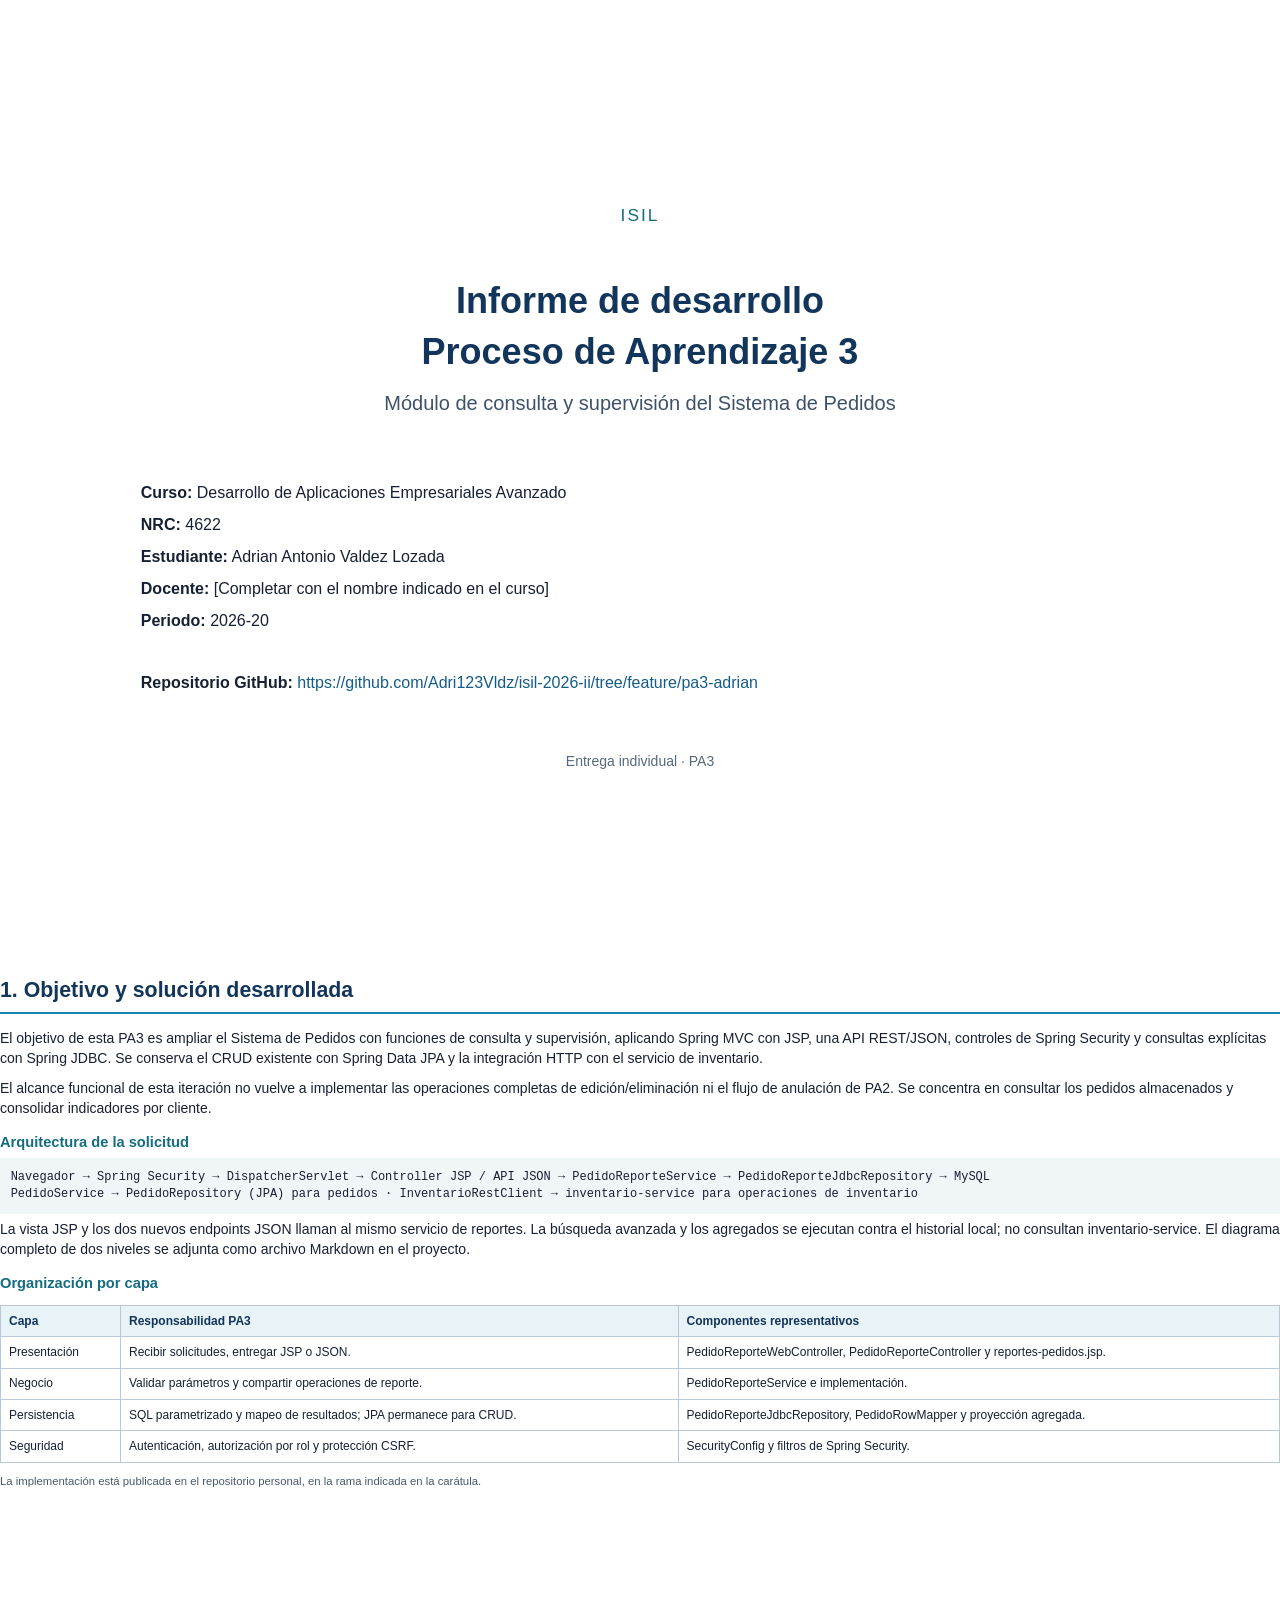
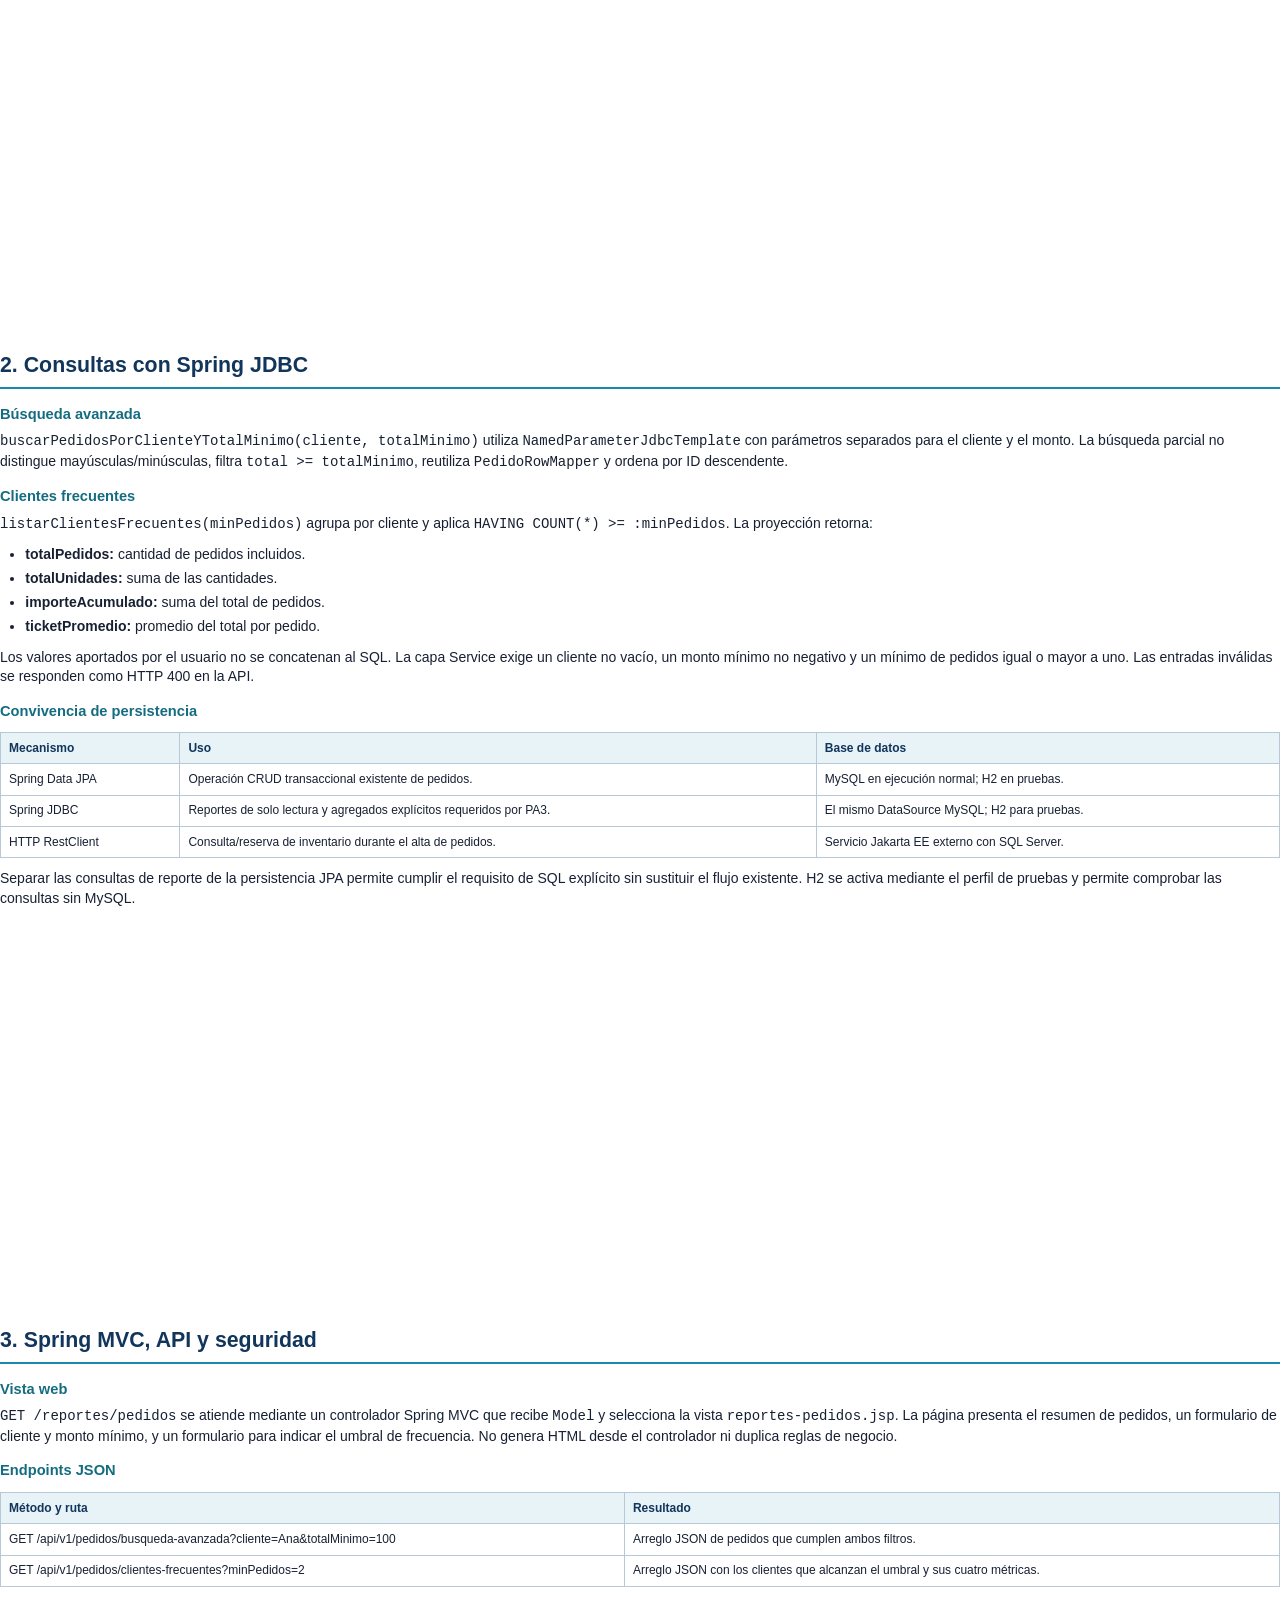
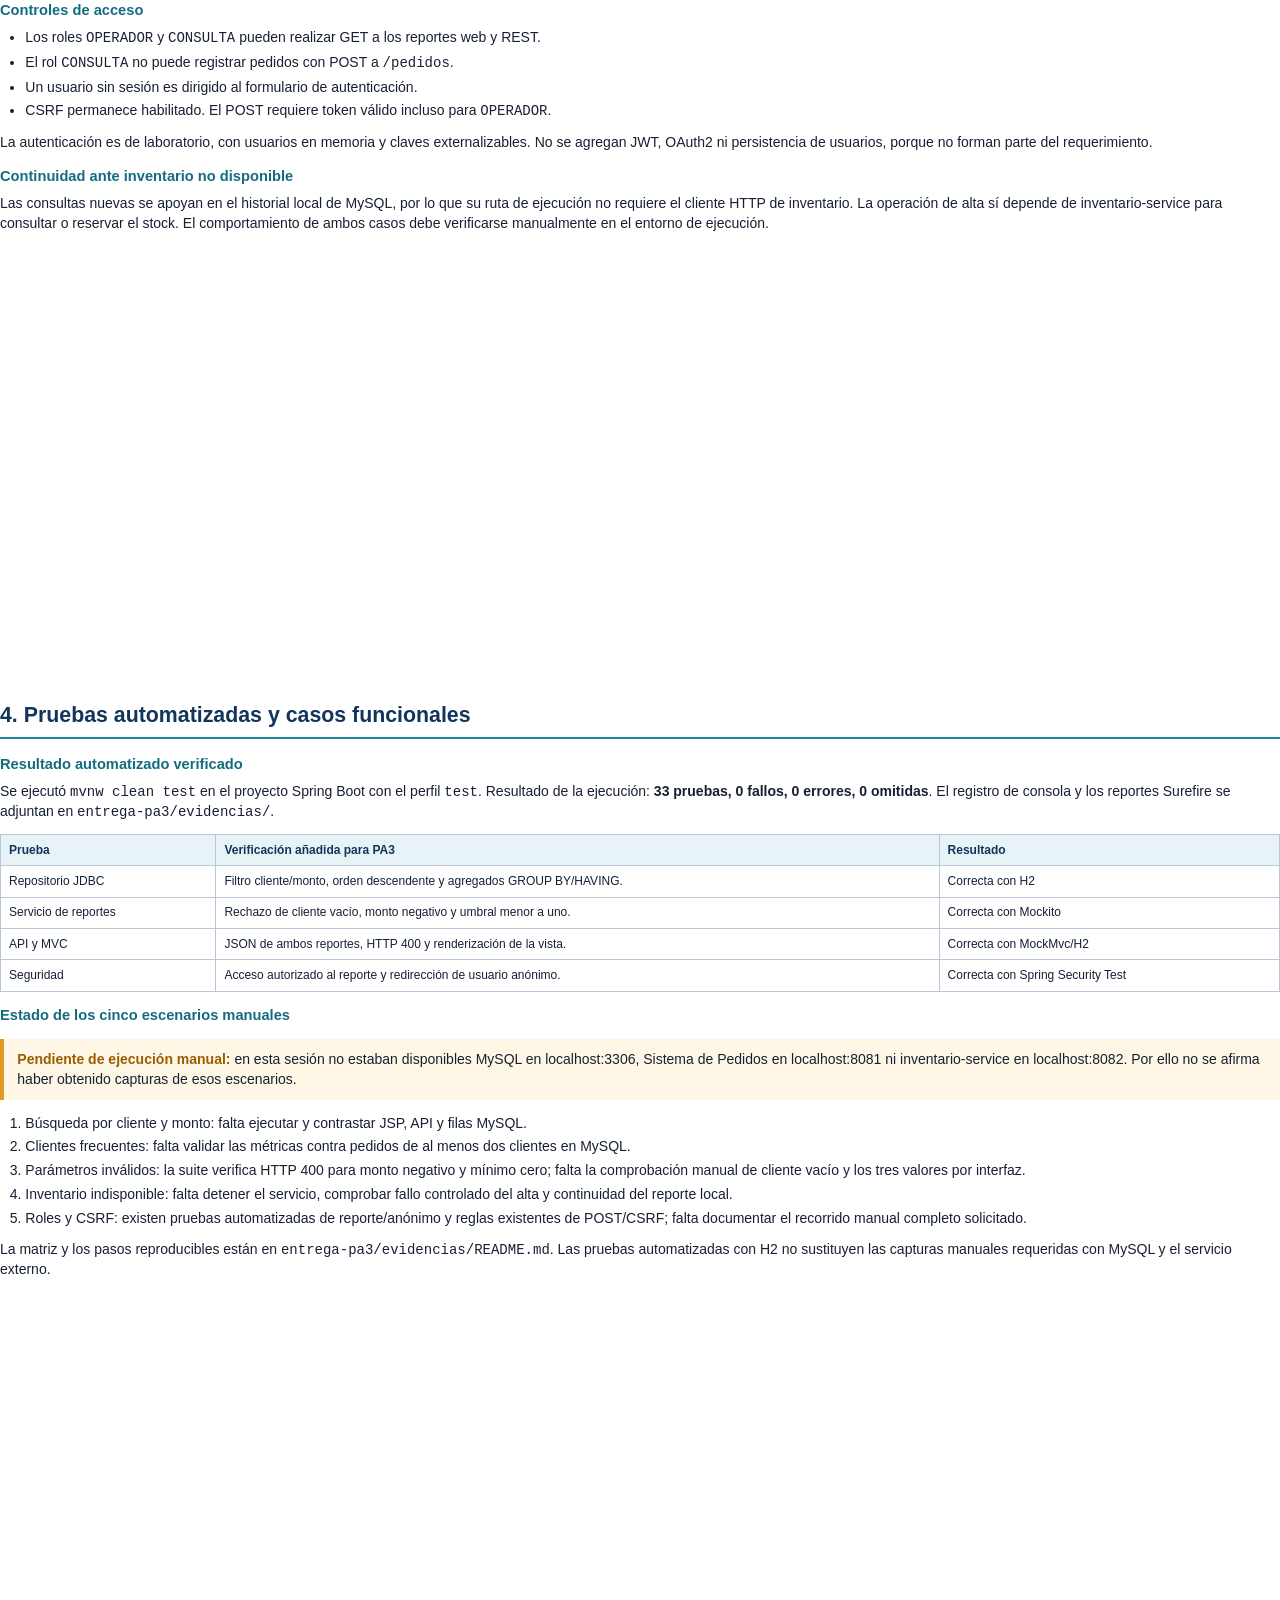
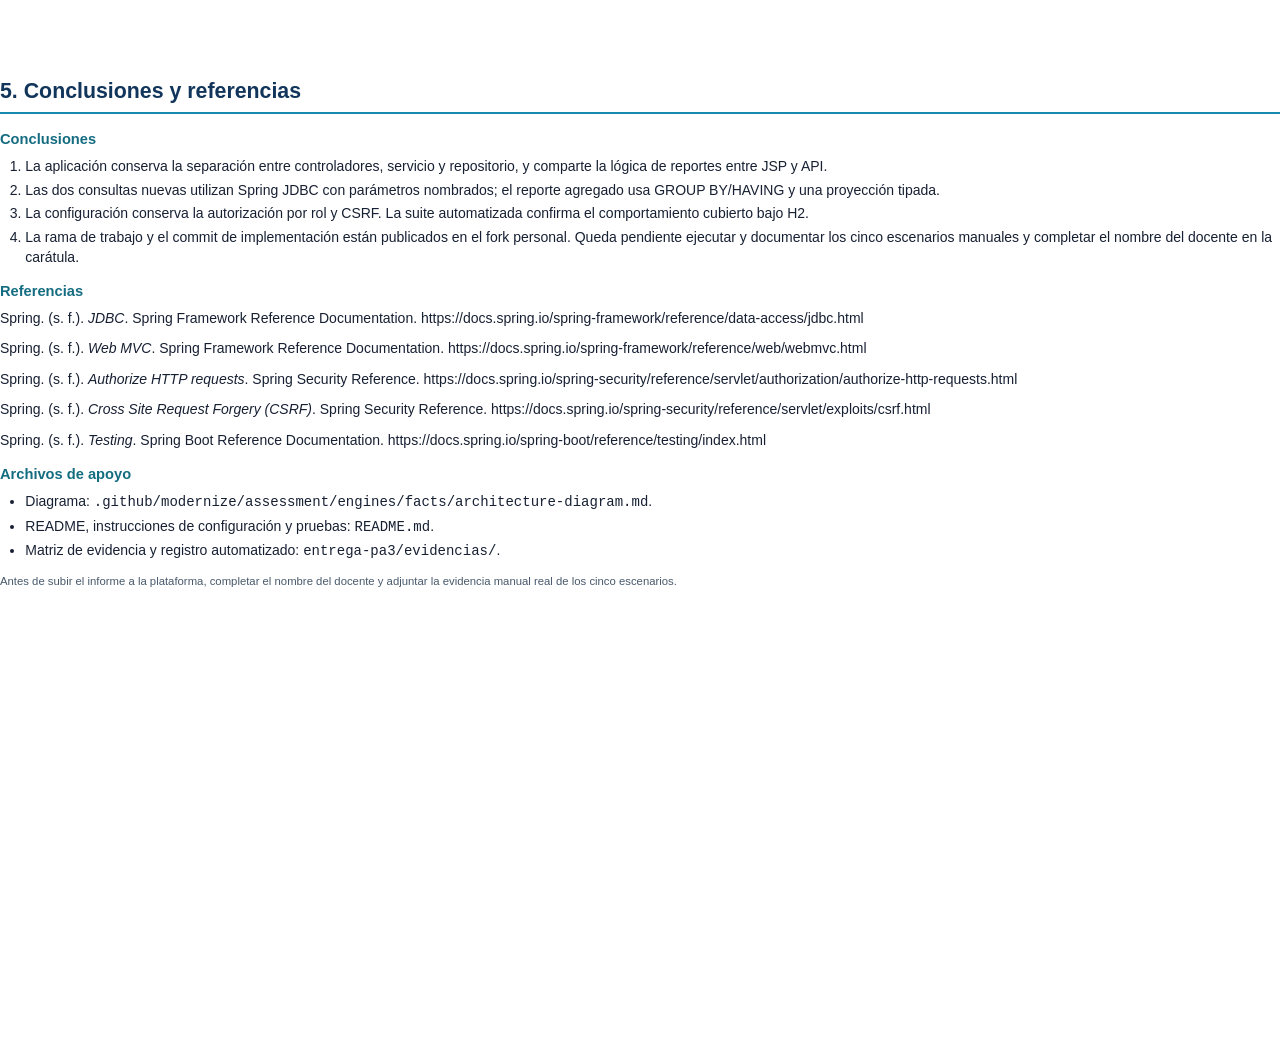
==== commit 15e5aac8: "docs(pa3): ajustar formato del enlace en caratula Co-authored-by: Copilot <223556219+Copilot@users.n" ====
--- a/ADVANCED-BUSINESS-APPLICATION-DEVELOPMENT/Sesión 5/sistema-pedidos-springboot/entrega-pa3/Informe_PA3_4622_Valdez_Adrian.html
+++ b/ADVANCED-BUSINESS-APPLICATION-DEVELOPMENT/Sesión 5/sistema-pedidos-springboot/entrega-pa3/Informe_PA3_4622_Valdez_Adrian.html
@@ -21,7 +21,7 @@
     .cover h1 { font-size: 27pt; margin: 35pt 0 9pt; }
     .cover .subtitle { font-size: 15pt; color: #3d5268; }
     .cover .meta { margin: 45pt auto 0; text-align: left; width: 78%; font-size: 12pt; line-height: 2; }
-    .cover .repo { margin: 22pt auto 0; width: 78%; text-align: left; font-size: 10pt; line-height: 1.5; overflow-wrap: anywhere; }
+    .cover .repo { margin: 22pt auto 0; width: 78%; text-align: left; font-size: 12pt; line-height: 2; overflow-wrap: anywhere; }
     .cover .period { margin-top: 40pt; color: #56697c; }
     .page { min-height: 258mm; page-break-after: always; }
     .page:last-child { page-break-after: auto; }
@@ -46,7 +46,6 @@
     </div>
     <div class="repo">
       <div><strong>Repositorio GitHub:</strong> <a href="https://github.com/Adri123Vldz/isil-2026-ii/tree/feature/pa3-adrian">https://github.com/Adri123Vldz/isil-2026-ii/tree/feature/pa3-adrian</a></div>
-      <div><strong>Rama evaluada:</strong> feature/pa3-adrian</div>
     </div>
     <div class="period">Entrega individual · PA3</div>
   </section>
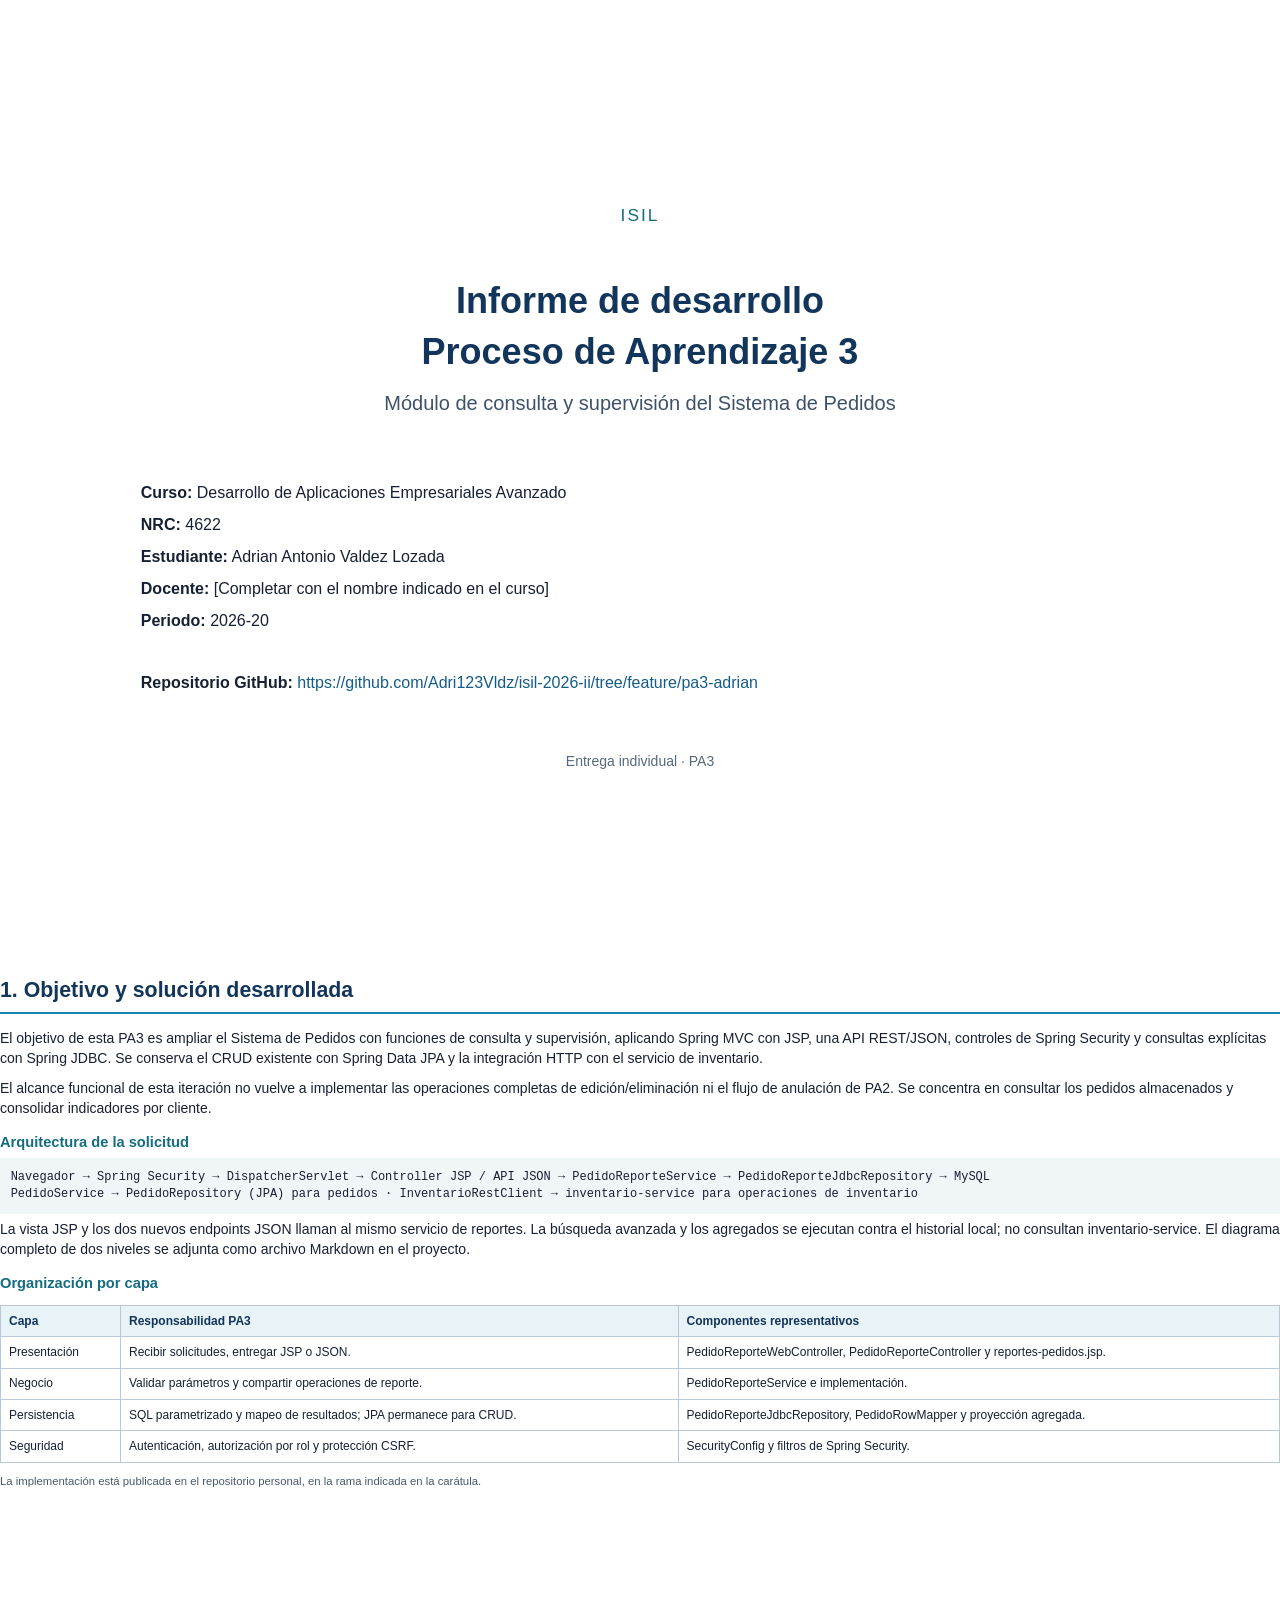
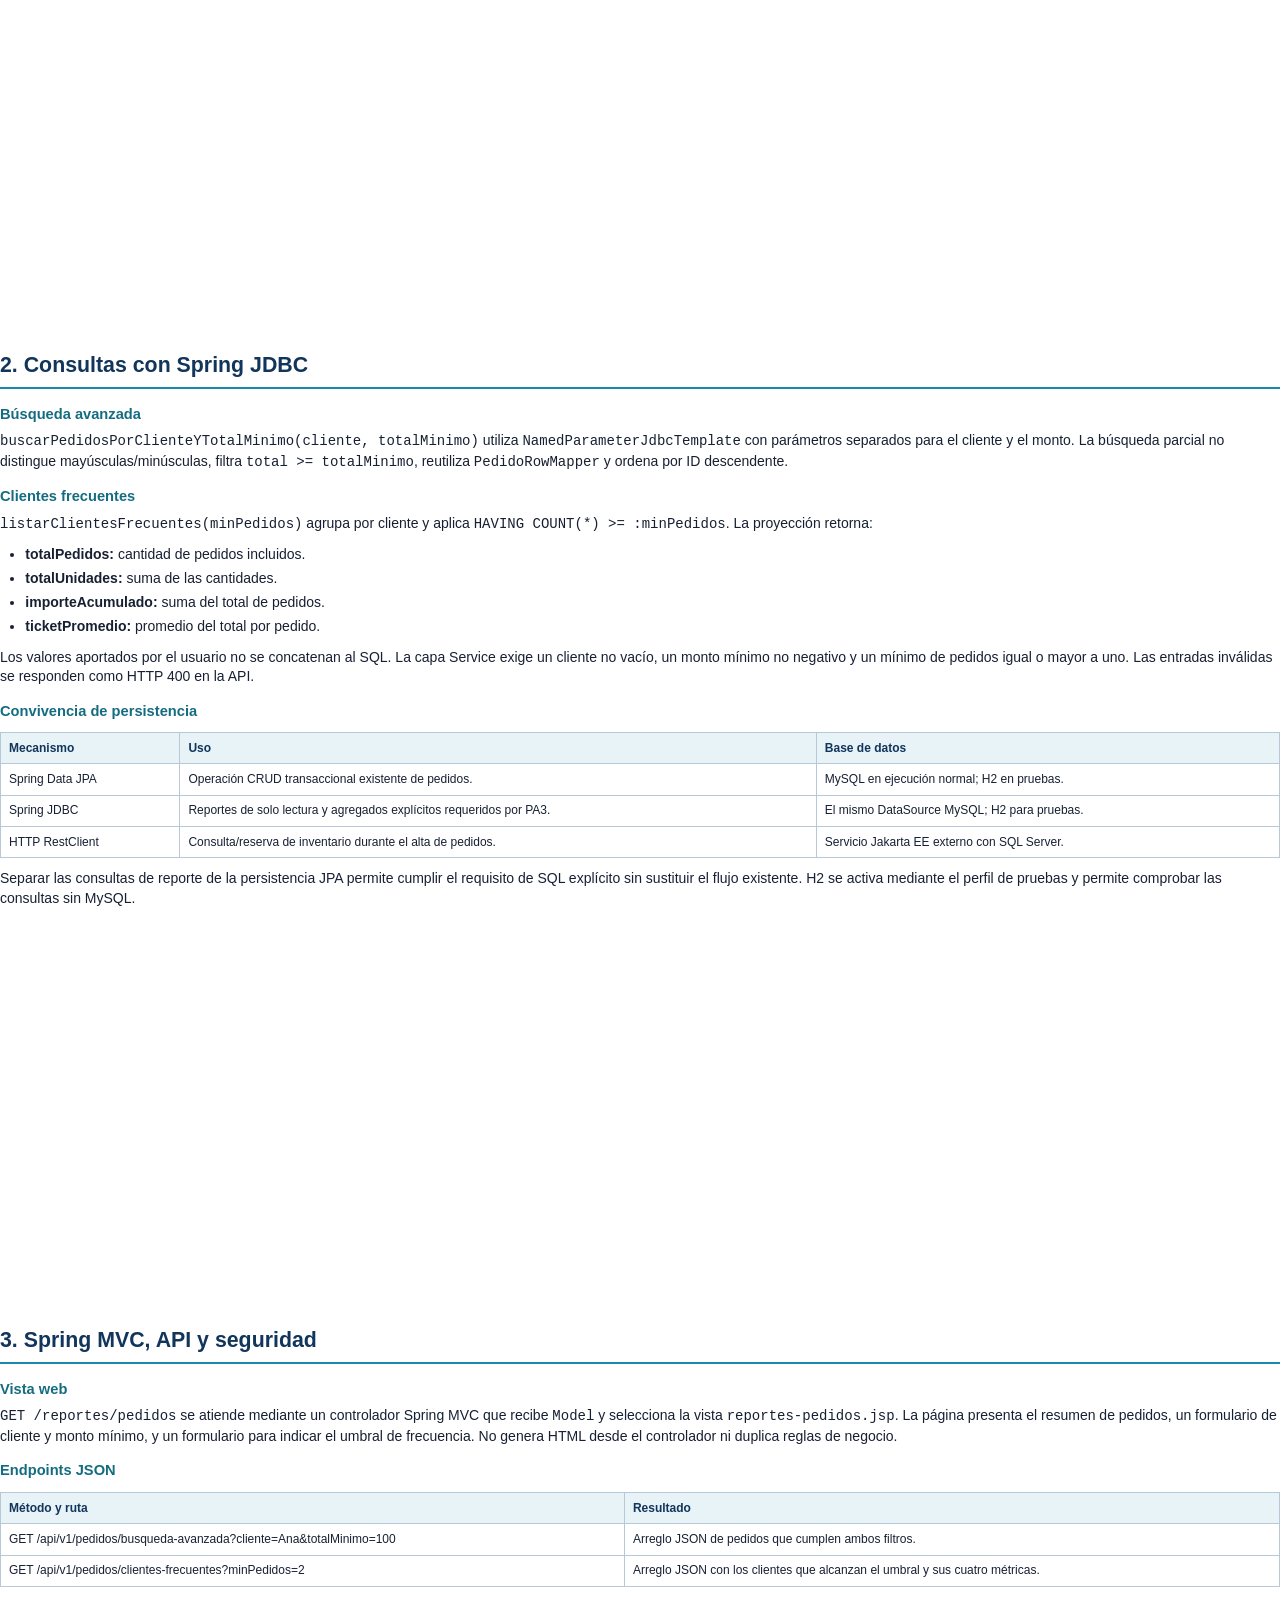
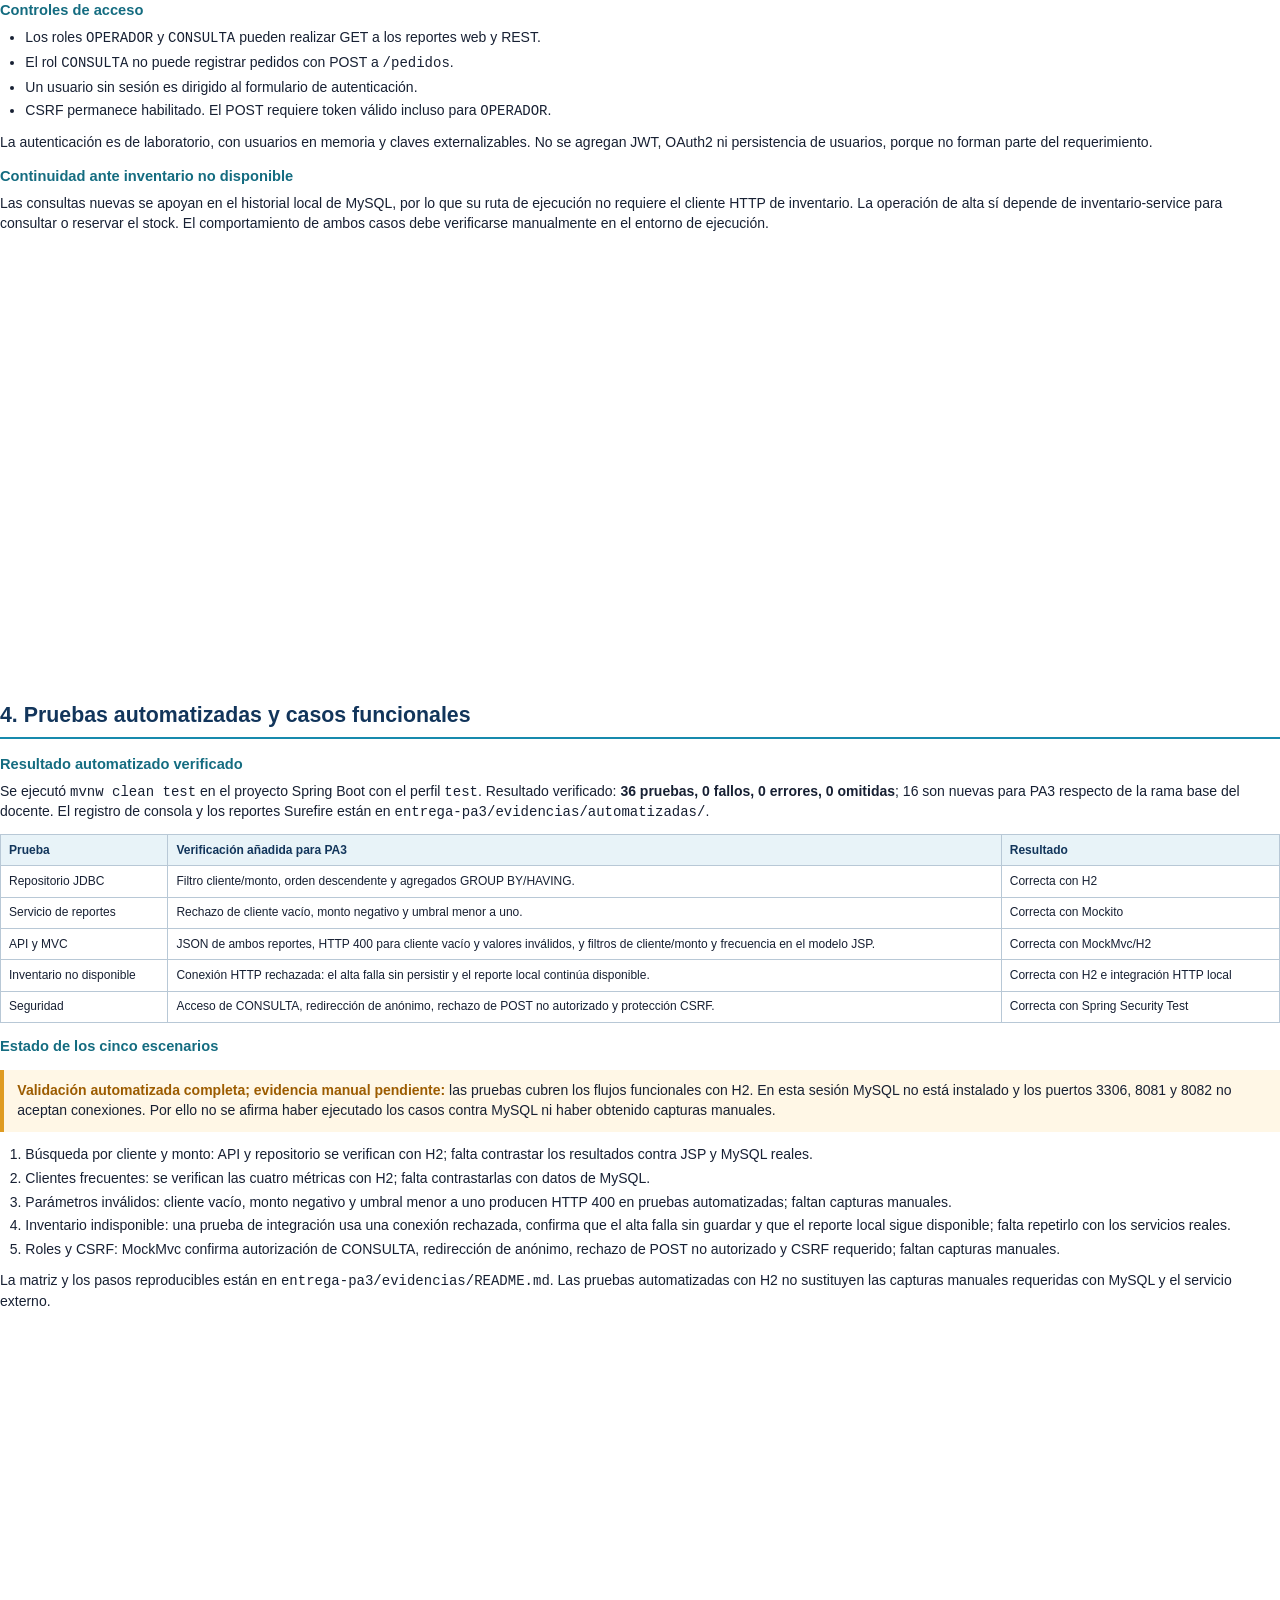
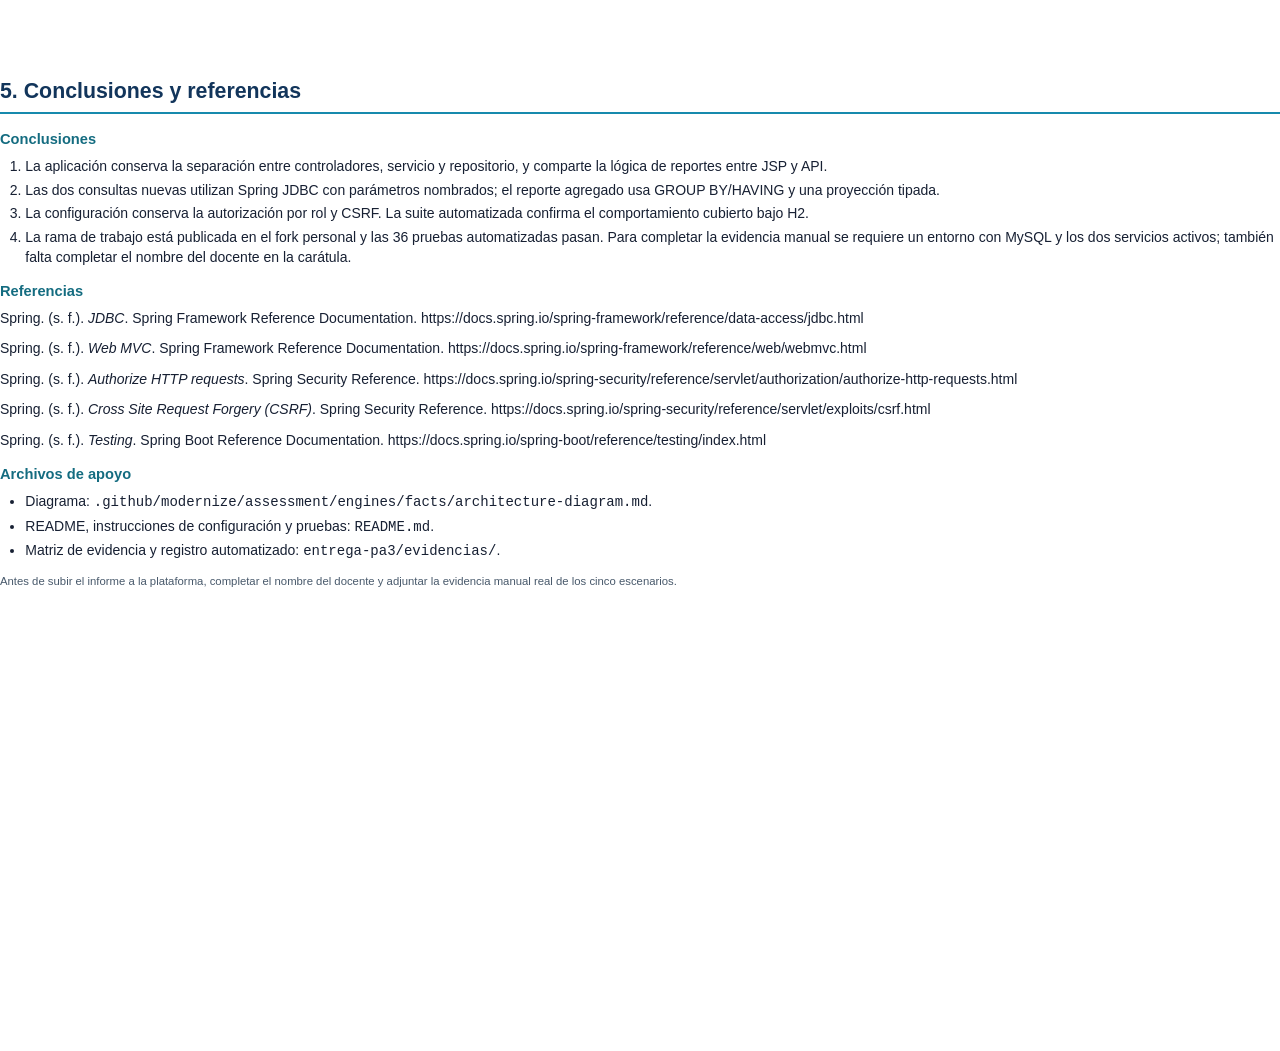
==== commit 117f6a48: "test(pa3): verify report scenarios and inventory outage Co-authored-by: Copilot <223556219+Copilot@u" ====
--- a/ADVANCED-BUSINESS-APPLICATION-DEVELOPMENT/Sesión 5/sistema-pedidos-springboot/entrega-pa3/Informe_PA3_4622_Valdez_Adrian.html
+++ b/ADVANCED-BUSINESS-APPLICATION-DEVELOPMENT/Sesión 5/sistema-pedidos-springboot/entrega-pa3/Informe_PA3_4622_Valdez_Adrian.html
@@ -122,24 +122,25 @@
   <section class="page">
     <h2>4. Pruebas automatizadas y casos funcionales</h2>
     <h3>Resultado automatizado verificado</h3>
-    <p>Se ejecutó <code>mvnw clean test</code> en el proyecto Spring Boot con el perfil <code>test</code>. Resultado de la ejecución: <strong>33 pruebas, 0 fallos, 0 errores, 0 omitidas</strong>. El registro de consola y los reportes Surefire se adjuntan en <code>entrega-pa3/evidencias/</code>.</p>
+    <p>Se ejecutó <code>mvnw clean test</code> en el proyecto Spring Boot con el perfil <code>test</code>. Resultado verificado: <strong>36 pruebas, 0 fallos, 0 errores, 0 omitidas</strong>; 16 son nuevas para PA3 respecto de la rama base del docente. El registro de consola y los reportes Surefire están en <code>entrega-pa3/evidencias/automatizadas/</code>.</p>
     <table>
       <thead><tr><th>Prueba</th><th>Verificación añadida para PA3</th><th>Resultado</th></tr></thead>
       <tbody>
         <tr><td>Repositorio JDBC</td><td>Filtro cliente/monto, orden descendente y agregados GROUP BY/HAVING.</td><td>Correcta con H2</td></tr>
         <tr><td>Servicio de reportes</td><td>Rechazo de cliente vacío, monto negativo y umbral menor a uno.</td><td>Correcta con Mockito</td></tr>
-        <tr><td>API y MVC</td><td>JSON de ambos reportes, HTTP 400 y renderización de la vista.</td><td>Correcta con MockMvc/H2</td></tr>
-        <tr><td>Seguridad</td><td>Acceso autorizado al reporte y redirección de usuario anónimo.</td><td>Correcta con Spring Security Test</td></tr>
+        <tr><td>API y MVC</td><td>JSON de ambos reportes, HTTP 400 para cliente vacío y valores inválidos, y filtros de cliente/monto y frecuencia en el modelo JSP.</td><td>Correcta con MockMvc/H2</td></tr>
+        <tr><td>Inventario no disponible</td><td>Conexión HTTP rechazada: el alta falla sin persistir y el reporte local continúa disponible.</td><td>Correcta con H2 e integración HTTP local</td></tr>
+        <tr><td>Seguridad</td><td>Acceso de CONSULTA, redirección de anónimo, rechazo de POST no autorizado y protección CSRF.</td><td>Correcta con Spring Security Test</td></tr>
       </tbody>
     </table>
-    <h3>Estado de los cinco escenarios manuales</h3>
-    <div class="note"><span class="status">Pendiente de ejecución manual:</span> en esta sesión no estaban disponibles MySQL en localhost:3306, Sistema de Pedidos en localhost:8081 ni inventario-service en localhost:8082. Por ello no se afirma haber obtenido capturas de esos escenarios.</div>
+    <h3>Estado de los cinco escenarios</h3>
+    <div class="note"><span class="status">Validación automatizada completa; evidencia manual pendiente:</span> las pruebas cubren los flujos funcionales con H2. En esta sesión MySQL no está instalado y los puertos 3306, 8081 y 8082 no aceptan conexiones. Por ello no se afirma haber ejecutado los casos contra MySQL ni haber obtenido capturas manuales.</div>
     <ol>
-      <li>Búsqueda por cliente y monto: falta ejecutar y contrastar JSP, API y filas MySQL.</li>
-      <li>Clientes frecuentes: falta validar las métricas contra pedidos de al menos dos clientes en MySQL.</li>
-      <li>Parámetros inválidos: la suite verifica HTTP 400 para monto negativo y mínimo cero; falta la comprobación manual de cliente vacío y los tres valores por interfaz.</li>
-      <li>Inventario indisponible: falta detener el servicio, comprobar fallo controlado del alta y continuidad del reporte local.</li>
-      <li>Roles y CSRF: existen pruebas automatizadas de reporte/anónimo y reglas existentes de POST/CSRF; falta documentar el recorrido manual completo solicitado.</li>
+      <li>Búsqueda por cliente y monto: API y repositorio se verifican con H2; falta contrastar los resultados contra JSP y MySQL reales.</li>
+      <li>Clientes frecuentes: se verifican las cuatro métricas con H2; falta contrastarlas con datos de MySQL.</li>
+      <li>Parámetros inválidos: cliente vacío, monto negativo y umbral menor a uno producen HTTP 400 en pruebas automatizadas; faltan capturas manuales.</li>
+      <li>Inventario indisponible: una prueba de integración usa una conexión rechazada, confirma que el alta falla sin guardar y que el reporte local sigue disponible; falta repetirlo con los servicios reales.</li>
+      <li>Roles y CSRF: MockMvc confirma autorización de CONSULTA, redirección de anónimo, rechazo de POST no autorizado y CSRF requerido; faltan capturas manuales.</li>
     </ol>
     <p>La matriz y los pasos reproducibles están en <code>entrega-pa3/evidencias/README.md</code>. Las pruebas automatizadas con H2 no sustituyen las capturas manuales requeridas con MySQL y el servicio externo.</p>
   </section>
@@ -151,7 +152,7 @@
       <li>La aplicación conserva la separación entre controladores, servicio y repositorio, y comparte la lógica de reportes entre JSP y API.</li>
       <li>Las dos consultas nuevas utilizan Spring JDBC con parámetros nombrados; el reporte agregado usa GROUP BY/HAVING y una proyección tipada.</li>
       <li>La configuración conserva la autorización por rol y CSRF. La suite automatizada confirma el comportamiento cubierto bajo H2.</li>
-      <li>La rama de trabajo y el commit de implementación están publicados en el fork personal. Queda pendiente ejecutar y documentar los cinco escenarios manuales y completar el nombre del docente en la carátula.</li>
+      <li>La rama de trabajo está publicada en el fork personal y las 36 pruebas automatizadas pasan. Para completar la evidencia manual se requiere un entorno con MySQL y los dos servicios activos; también falta completar el nombre del docente en la carátula.</li>
     </ol>
     <h3>Referencias</h3>
     <p>Spring. (s. f.). <em>JDBC</em>. Spring Framework Reference Documentation. https://docs.spring.io/spring-framework/reference/data-access/jdbc.html</p>
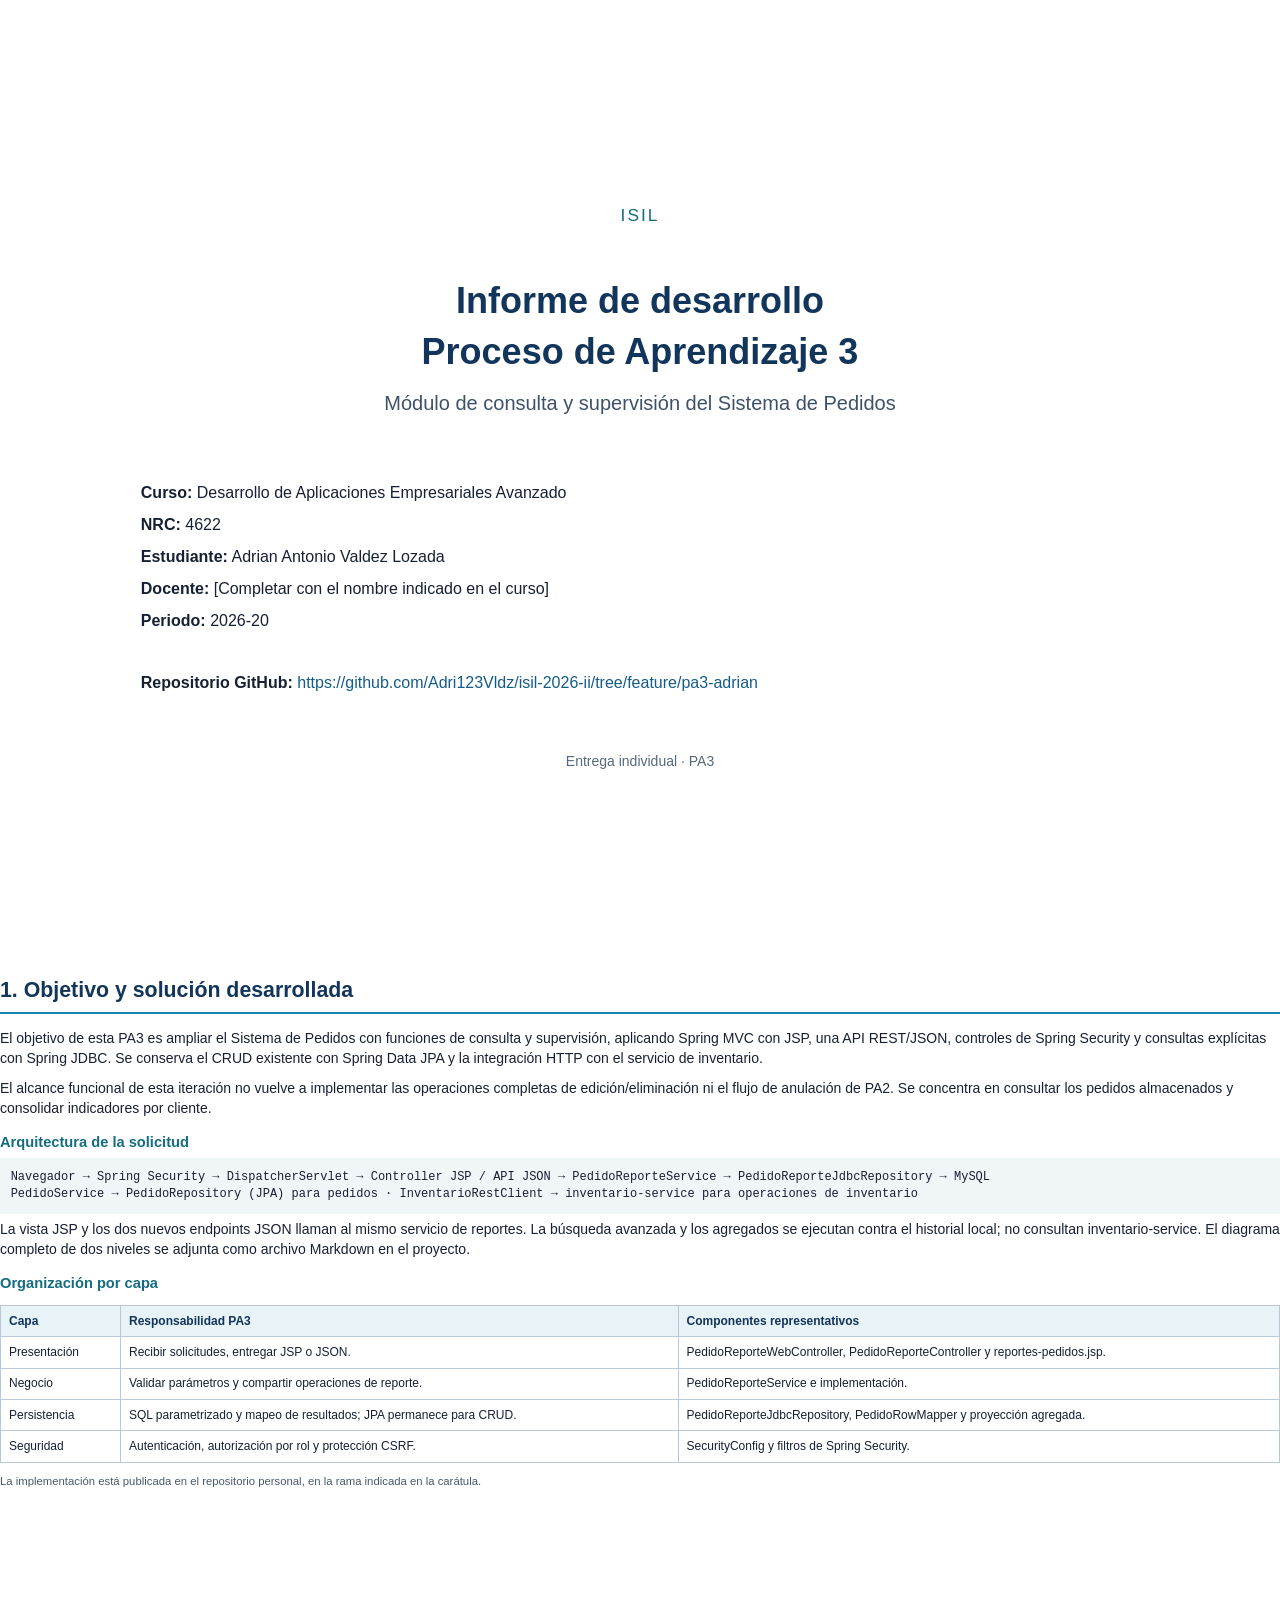
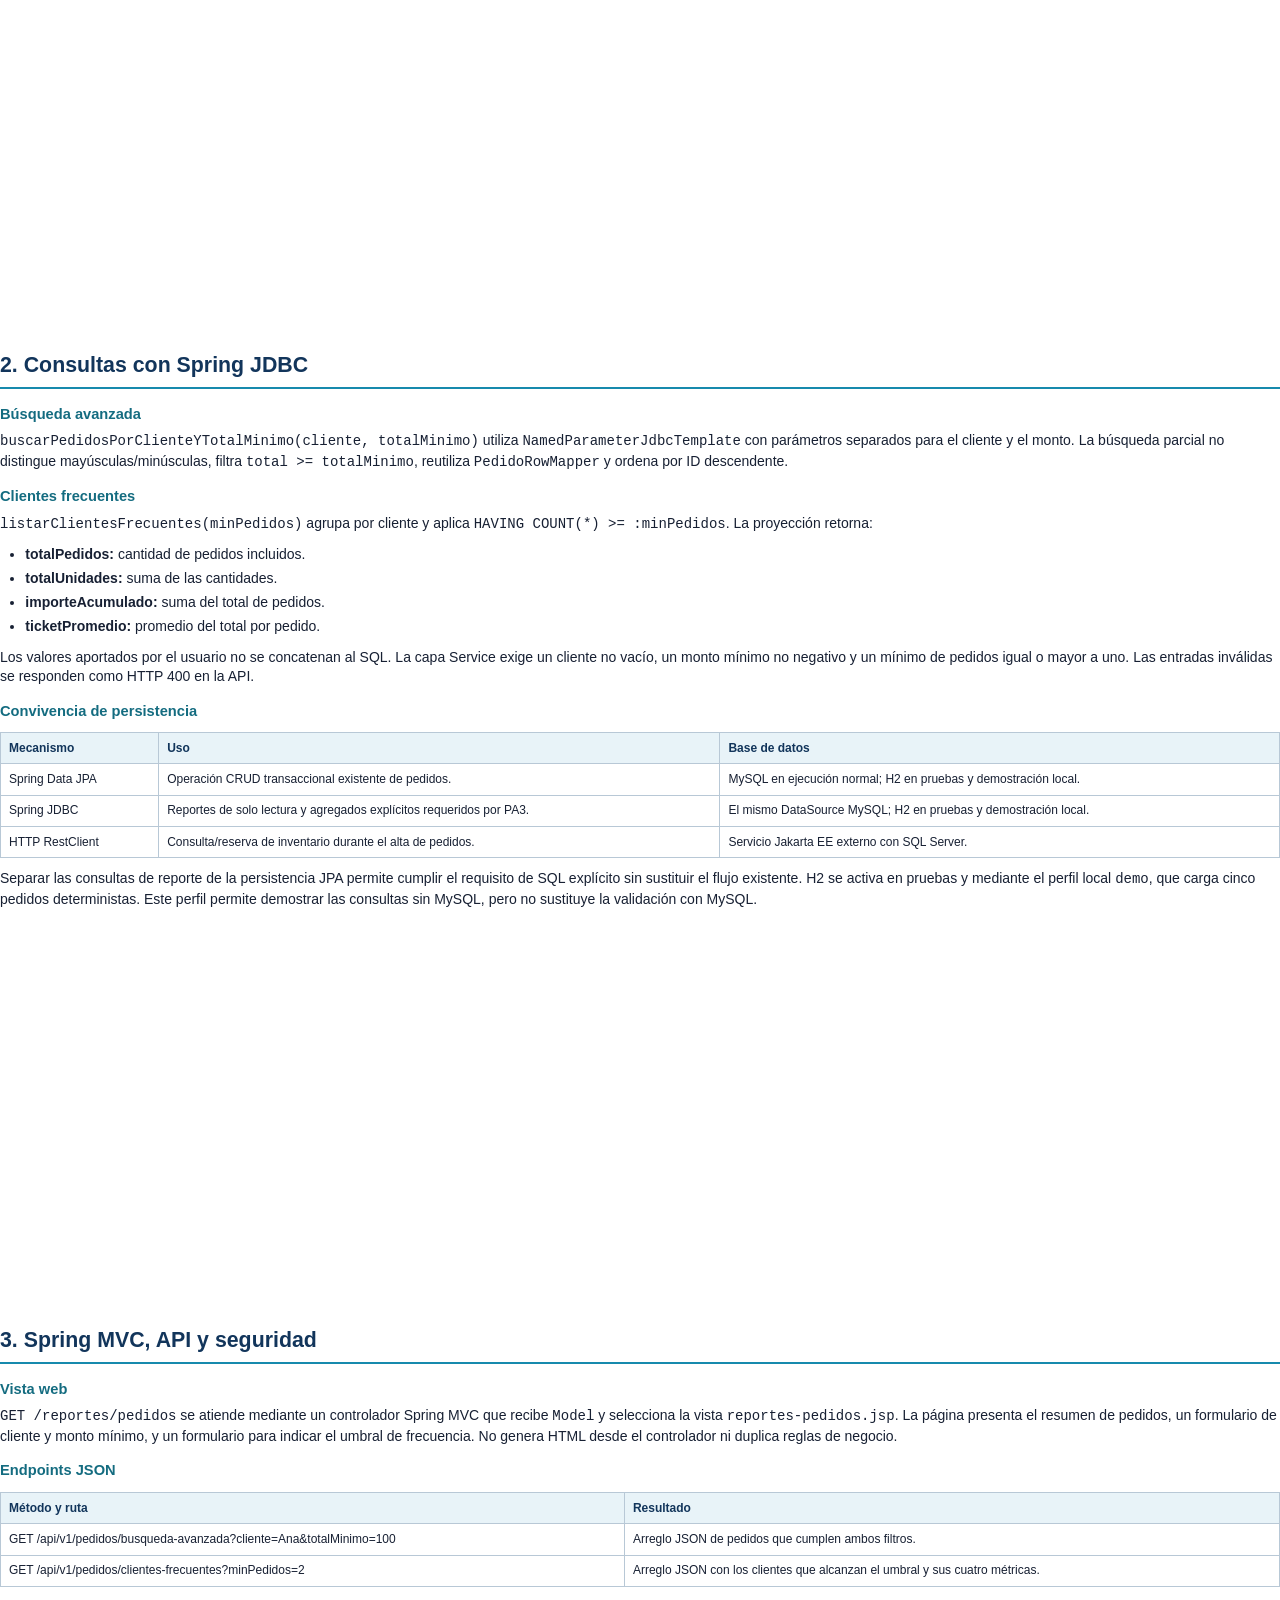
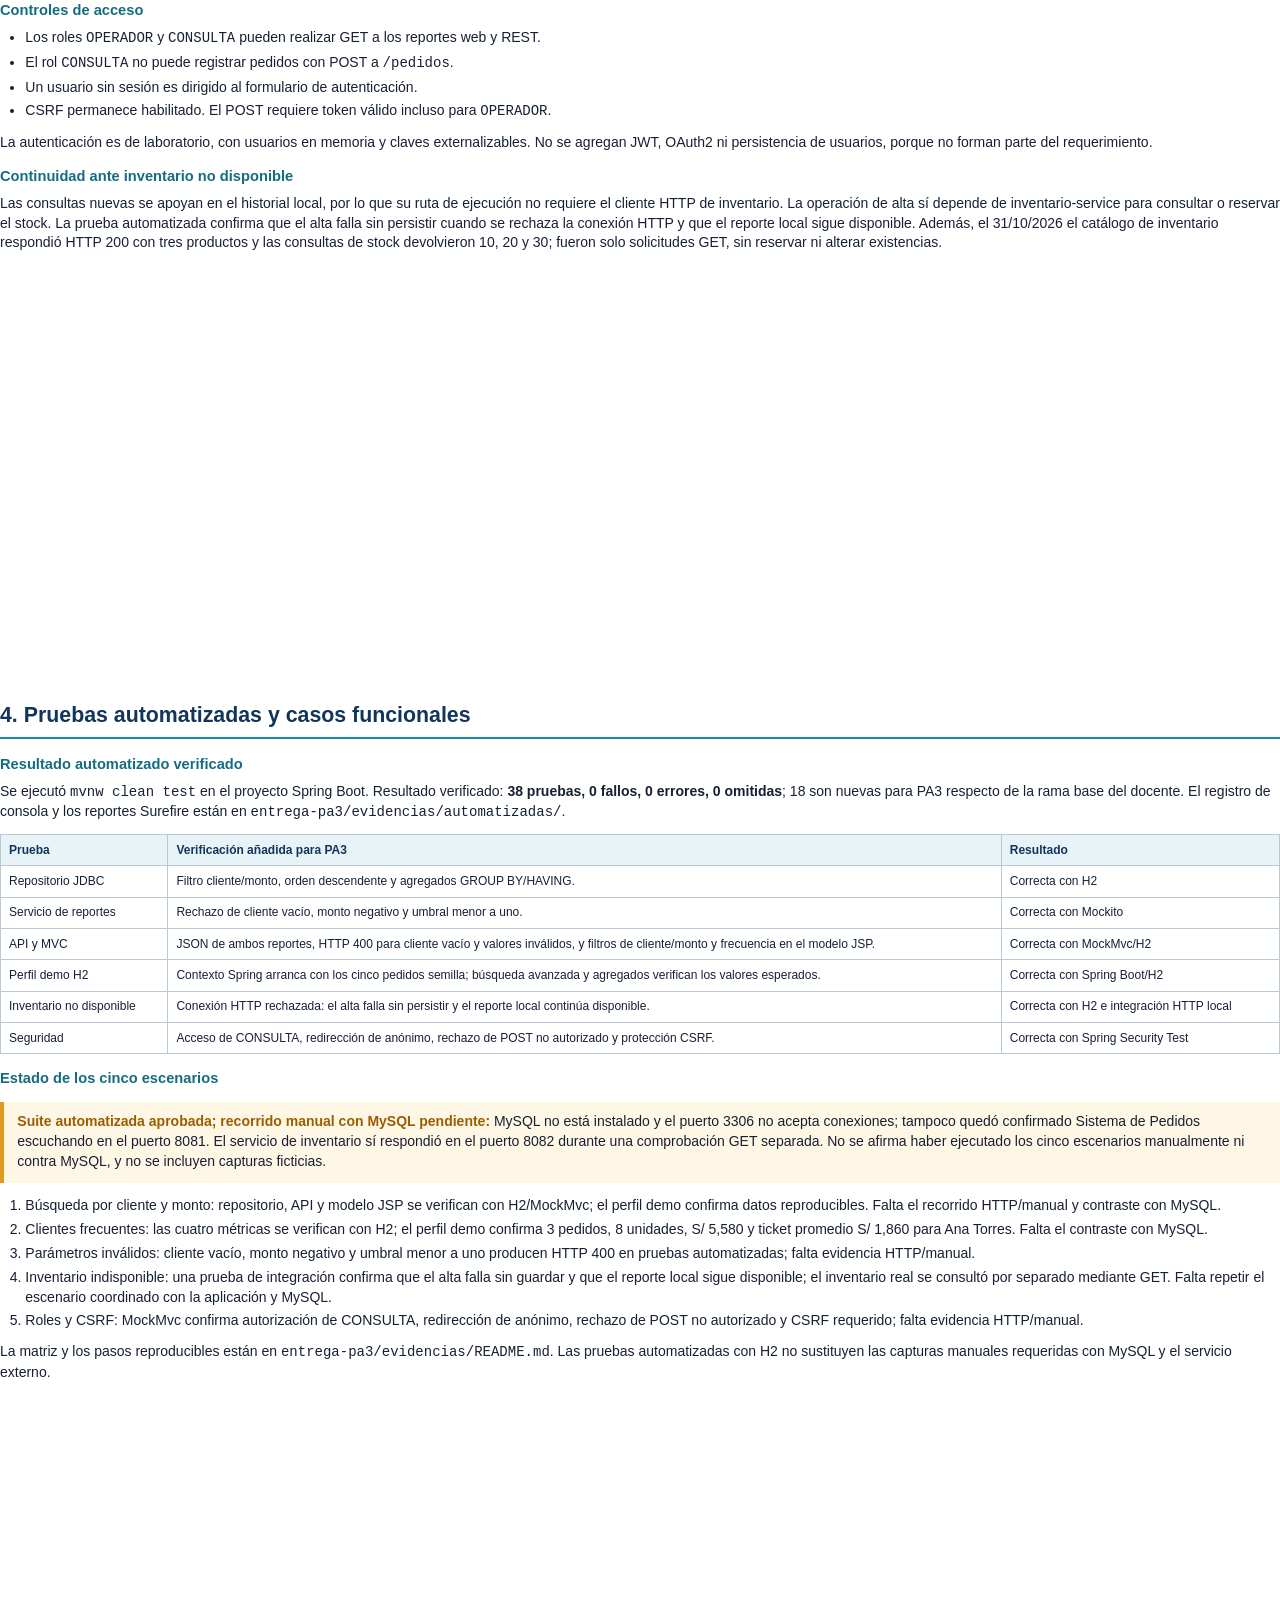
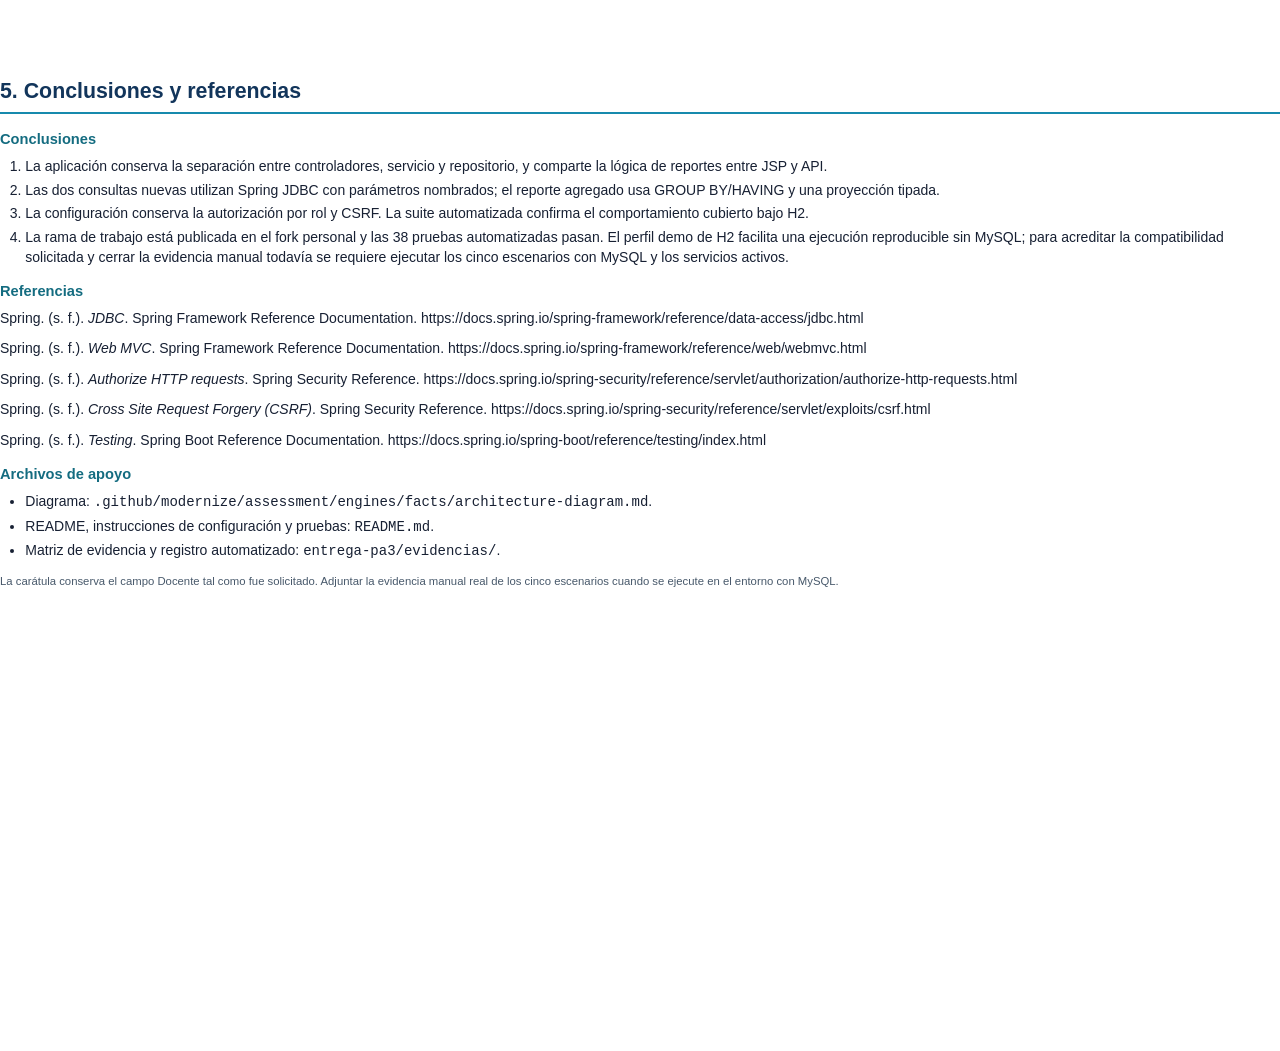
==== commit 601e22a1: "feat(pa3): agregar perfil demo y ampliar evidencias Co-authored-by: Copilot <223556219+Copilot@users" ====
--- a/ADVANCED-BUSINESS-APPLICATION-DEVELOPMENT/Sesión 5/sistema-pedidos-springboot/entrega-pa3/Informe_PA3_4622_Valdez_Adrian.html
+++ b/ADVANCED-BUSINESS-APPLICATION-DEVELOPMENT/Sesión 5/sistema-pedidos-springboot/entrega-pa3/Informe_PA3_4622_Valdez_Adrian.html
@@ -87,12 +87,12 @@
     <table>
       <thead><tr><th>Mecanismo</th><th>Uso</th><th>Base de datos</th></tr></thead>
       <tbody>
-        <tr><td>Spring Data JPA</td><td>Operación CRUD transaccional existente de pedidos.</td><td>MySQL en ejecución normal; H2 en pruebas.</td></tr>
-        <tr><td>Spring JDBC</td><td>Reportes de solo lectura y agregados explícitos requeridos por PA3.</td><td>El mismo DataSource MySQL; H2 para pruebas.</td></tr>
+        <tr><td>Spring Data JPA</td><td>Operación CRUD transaccional existente de pedidos.</td><td>MySQL en ejecución normal; H2 en pruebas y demostración local.</td></tr>
+        <tr><td>Spring JDBC</td><td>Reportes de solo lectura y agregados explícitos requeridos por PA3.</td><td>El mismo DataSource MySQL; H2 en pruebas y demostración local.</td></tr>
         <tr><td>HTTP RestClient</td><td>Consulta/reserva de inventario durante el alta de pedidos.</td><td>Servicio Jakarta EE externo con SQL Server.</td></tr>
       </tbody>
     </table>
-    <p>Separar las consultas de reporte de la persistencia JPA permite cumplir el requisito de SQL explícito sin sustituir el flujo existente. H2 se activa mediante el perfil de pruebas y permite comprobar las consultas sin MySQL.</p>
+    <p>Separar las consultas de reporte de la persistencia JPA permite cumplir el requisito de SQL explícito sin sustituir el flujo existente. H2 se activa en pruebas y mediante el perfil local <code>demo</code>, que carga cinco pedidos deterministas. Este perfil permite demostrar las consultas sin MySQL, pero no sustituye la validación con MySQL.</p>
   </section>
 
   <section class="page">
@@ -116,31 +116,32 @@
     </ul>
     <p>La autenticación es de laboratorio, con usuarios en memoria y claves externalizables. No se agregan JWT, OAuth2 ni persistencia de usuarios, porque no forman parte del requerimiento.</p>
     <h3>Continuidad ante inventario no disponible</h3>
-    <p>Las consultas nuevas se apoyan en el historial local de MySQL, por lo que su ruta de ejecución no requiere el cliente HTTP de inventario. La operación de alta sí depende de inventario-service para consultar o reservar el stock. El comportamiento de ambos casos debe verificarse manualmente en el entorno de ejecución.</p>
+    <p>Las consultas nuevas se apoyan en el historial local, por lo que su ruta de ejecución no requiere el cliente HTTP de inventario. La operación de alta sí depende de inventario-service para consultar o reservar el stock. La prueba automatizada confirma que el alta falla sin persistir cuando se rechaza la conexión HTTP y que el reporte local sigue disponible. Además, el 31/10/2026 el catálogo de inventario respondió HTTP 200 con tres productos y las consultas de stock devolvieron 10, 20 y 30; fueron solo solicitudes GET, sin reservar ni alterar existencias.</p>
   </section>
 
   <section class="page">
     <h2>4. Pruebas automatizadas y casos funcionales</h2>
     <h3>Resultado automatizado verificado</h3>
-    <p>Se ejecutó <code>mvnw clean test</code> en el proyecto Spring Boot con el perfil <code>test</code>. Resultado verificado: <strong>36 pruebas, 0 fallos, 0 errores, 0 omitidas</strong>; 16 son nuevas para PA3 respecto de la rama base del docente. El registro de consola y los reportes Surefire están en <code>entrega-pa3/evidencias/automatizadas/</code>.</p>
+    <p>Se ejecutó <code>mvnw clean test</code> en el proyecto Spring Boot. Resultado verificado: <strong>38 pruebas, 0 fallos, 0 errores, 0 omitidas</strong>; 18 son nuevas para PA3 respecto de la rama base del docente. El registro de consola y los reportes Surefire están en <code>entrega-pa3/evidencias/automatizadas/</code>.</p>
     <table>
       <thead><tr><th>Prueba</th><th>Verificación añadida para PA3</th><th>Resultado</th></tr></thead>
       <tbody>
         <tr><td>Repositorio JDBC</td><td>Filtro cliente/monto, orden descendente y agregados GROUP BY/HAVING.</td><td>Correcta con H2</td></tr>
         <tr><td>Servicio de reportes</td><td>Rechazo de cliente vacío, monto negativo y umbral menor a uno.</td><td>Correcta con Mockito</td></tr>
         <tr><td>API y MVC</td><td>JSON de ambos reportes, HTTP 400 para cliente vacío y valores inválidos, y filtros de cliente/monto y frecuencia en el modelo JSP.</td><td>Correcta con MockMvc/H2</td></tr>
+        <tr><td>Perfil demo H2</td><td>Contexto Spring arranca con los cinco pedidos semilla; búsqueda avanzada y agregados verifican los valores esperados.</td><td>Correcta con Spring Boot/H2</td></tr>
         <tr><td>Inventario no disponible</td><td>Conexión HTTP rechazada: el alta falla sin persistir y el reporte local continúa disponible.</td><td>Correcta con H2 e integración HTTP local</td></tr>
         <tr><td>Seguridad</td><td>Acceso de CONSULTA, redirección de anónimo, rechazo de POST no autorizado y protección CSRF.</td><td>Correcta con Spring Security Test</td></tr>
       </tbody>
     </table>
     <h3>Estado de los cinco escenarios</h3>
-    <div class="note"><span class="status">Validación automatizada completa; evidencia manual pendiente:</span> las pruebas cubren los flujos funcionales con H2. En esta sesión MySQL no está instalado y los puertos 3306, 8081 y 8082 no aceptan conexiones. Por ello no se afirma haber ejecutado los casos contra MySQL ni haber obtenido capturas manuales.</div>
+    <div class="note"><span class="status">Suite automatizada aprobada; recorrido manual con MySQL pendiente:</span> MySQL no está instalado y el puerto 3306 no acepta conexiones; tampoco quedó confirmado Sistema de Pedidos escuchando en el puerto 8081. El servicio de inventario sí respondió en el puerto 8082 durante una comprobación GET separada. No se afirma haber ejecutado los cinco escenarios manualmente ni contra MySQL, y no se incluyen capturas ficticias.</div>
     <ol>
-      <li>Búsqueda por cliente y monto: API y repositorio se verifican con H2; falta contrastar los resultados contra JSP y MySQL reales.</li>
-      <li>Clientes frecuentes: se verifican las cuatro métricas con H2; falta contrastarlas con datos de MySQL.</li>
-      <li>Parámetros inválidos: cliente vacío, monto negativo y umbral menor a uno producen HTTP 400 en pruebas automatizadas; faltan capturas manuales.</li>
-      <li>Inventario indisponible: una prueba de integración usa una conexión rechazada, confirma que el alta falla sin guardar y que el reporte local sigue disponible; falta repetirlo con los servicios reales.</li>
-      <li>Roles y CSRF: MockMvc confirma autorización de CONSULTA, redirección de anónimo, rechazo de POST no autorizado y CSRF requerido; faltan capturas manuales.</li>
+      <li>Búsqueda por cliente y monto: repositorio, API y modelo JSP se verifican con H2/MockMvc; el perfil demo confirma datos reproducibles. Falta el recorrido HTTP/manual y contraste con MySQL.</li>
+      <li>Clientes frecuentes: las cuatro métricas se verifican con H2; el perfil demo confirma 3 pedidos, 8 unidades, S/ 5,580 y ticket promedio S/ 1,860 para Ana Torres. Falta el contraste con MySQL.</li>
+      <li>Parámetros inválidos: cliente vacío, monto negativo y umbral menor a uno producen HTTP 400 en pruebas automatizadas; falta evidencia HTTP/manual.</li>
+      <li>Inventario indisponible: una prueba de integración confirma que el alta falla sin guardar y que el reporte local sigue disponible; el inventario real se consultó por separado mediante GET. Falta repetir el escenario coordinado con la aplicación y MySQL.</li>
+      <li>Roles y CSRF: MockMvc confirma autorización de CONSULTA, redirección de anónimo, rechazo de POST no autorizado y CSRF requerido; falta evidencia HTTP/manual.</li>
     </ol>
     <p>La matriz y los pasos reproducibles están en <code>entrega-pa3/evidencias/README.md</code>. Las pruebas automatizadas con H2 no sustituyen las capturas manuales requeridas con MySQL y el servicio externo.</p>
   </section>
@@ -152,7 +153,7 @@
       <li>La aplicación conserva la separación entre controladores, servicio y repositorio, y comparte la lógica de reportes entre JSP y API.</li>
       <li>Las dos consultas nuevas utilizan Spring JDBC con parámetros nombrados; el reporte agregado usa GROUP BY/HAVING y una proyección tipada.</li>
       <li>La configuración conserva la autorización por rol y CSRF. La suite automatizada confirma el comportamiento cubierto bajo H2.</li>
-      <li>La rama de trabajo está publicada en el fork personal y las 36 pruebas automatizadas pasan. Para completar la evidencia manual se requiere un entorno con MySQL y los dos servicios activos; también falta completar el nombre del docente en la carátula.</li>
+      <li>La rama de trabajo está publicada en el fork personal y las 38 pruebas automatizadas pasan. El perfil demo de H2 facilita una ejecución reproducible sin MySQL; para acreditar la compatibilidad solicitada y cerrar la evidencia manual todavía se requiere ejecutar los cinco escenarios con MySQL y los servicios activos.</li>
     </ol>
     <h3>Referencias</h3>
     <p>Spring. (s. f.). <em>JDBC</em>. Spring Framework Reference Documentation. https://docs.spring.io/spring-framework/reference/data-access/jdbc.html</p>
@@ -166,7 +167,7 @@
       <li>README, instrucciones de configuración y pruebas: <code>README.md</code>.</li>
       <li>Matriz de evidencia y registro automatizado: <code>entrega-pa3/evidencias/</code>.</li>
     </ul>
-    <p class="small">Antes de subir el informe a la plataforma, completar el nombre del docente y adjuntar la evidencia manual real de los cinco escenarios.</p>
+    <p class="small">La carátula conserva el campo Docente tal como fue solicitado. Adjuntar la evidencia manual real de los cinco escenarios cuando se ejecute en el entorno con MySQL.</p>
   </section>
 </body>
 </html>
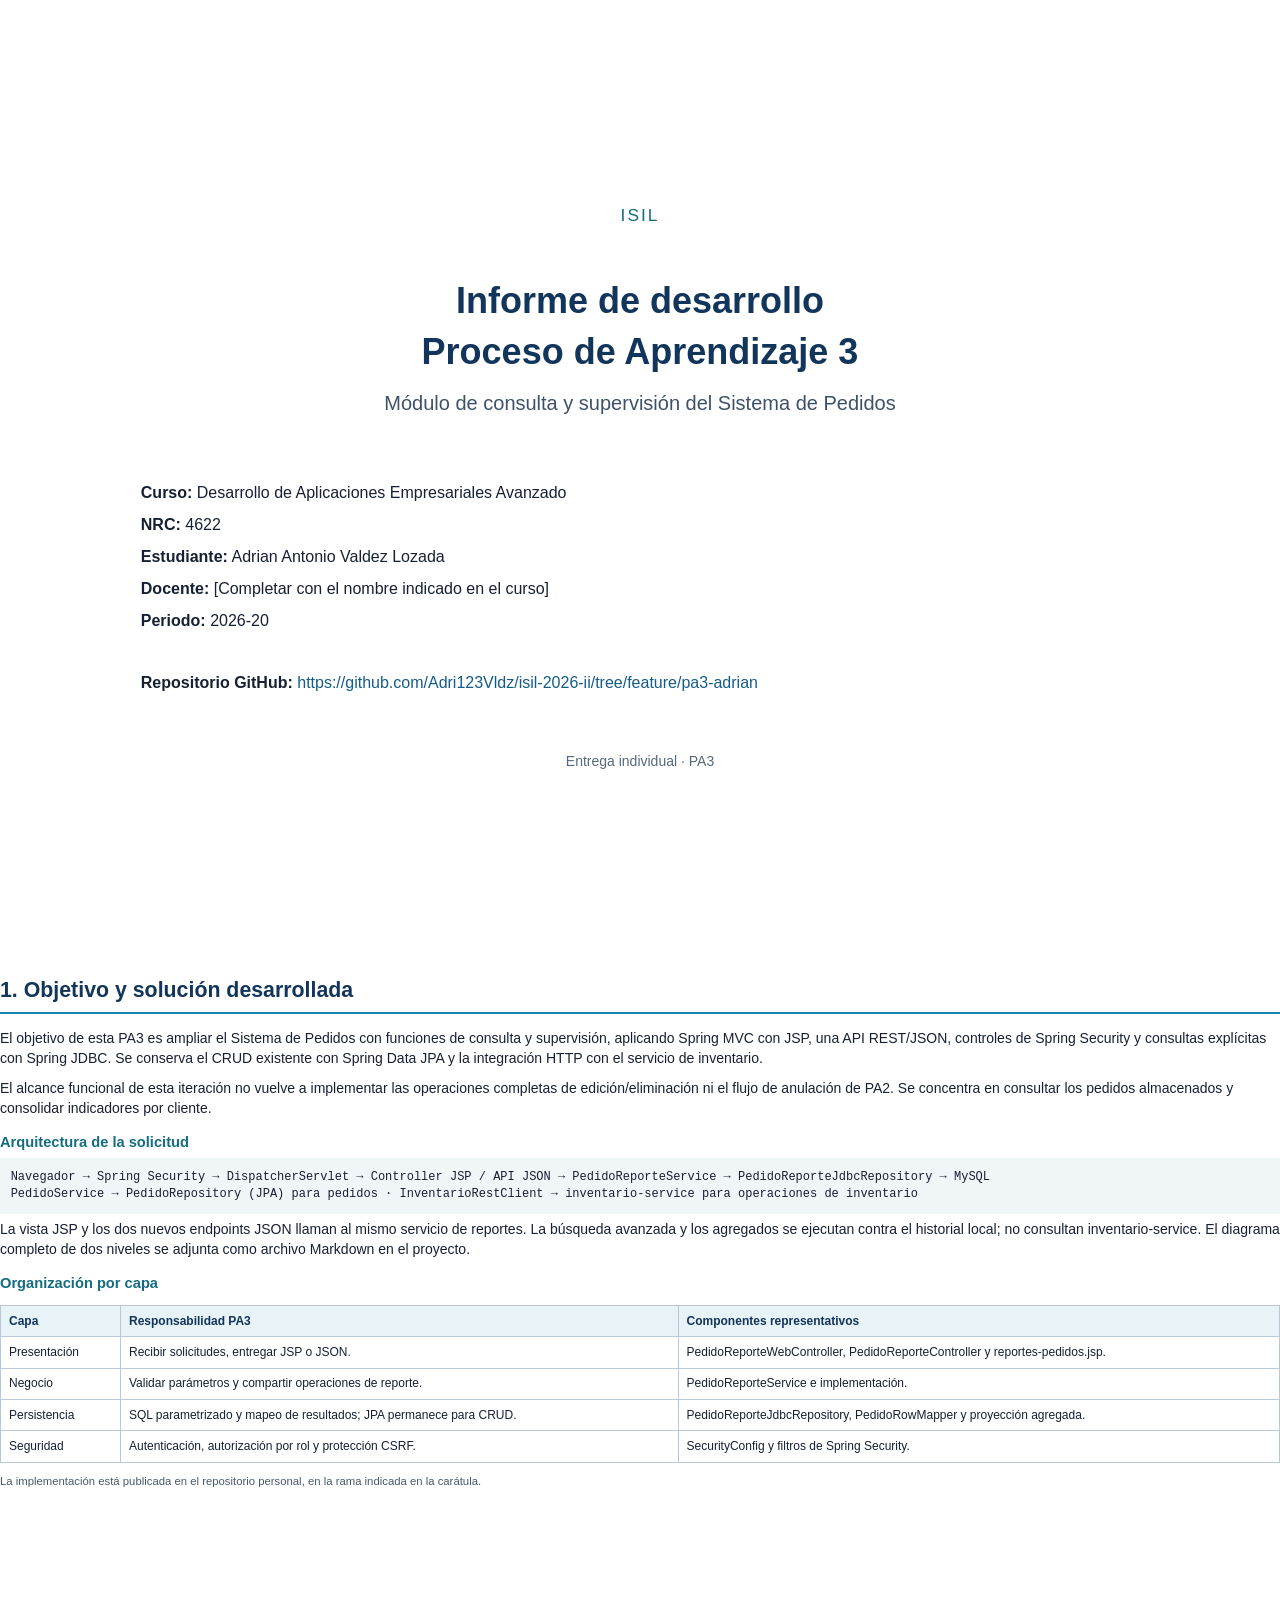
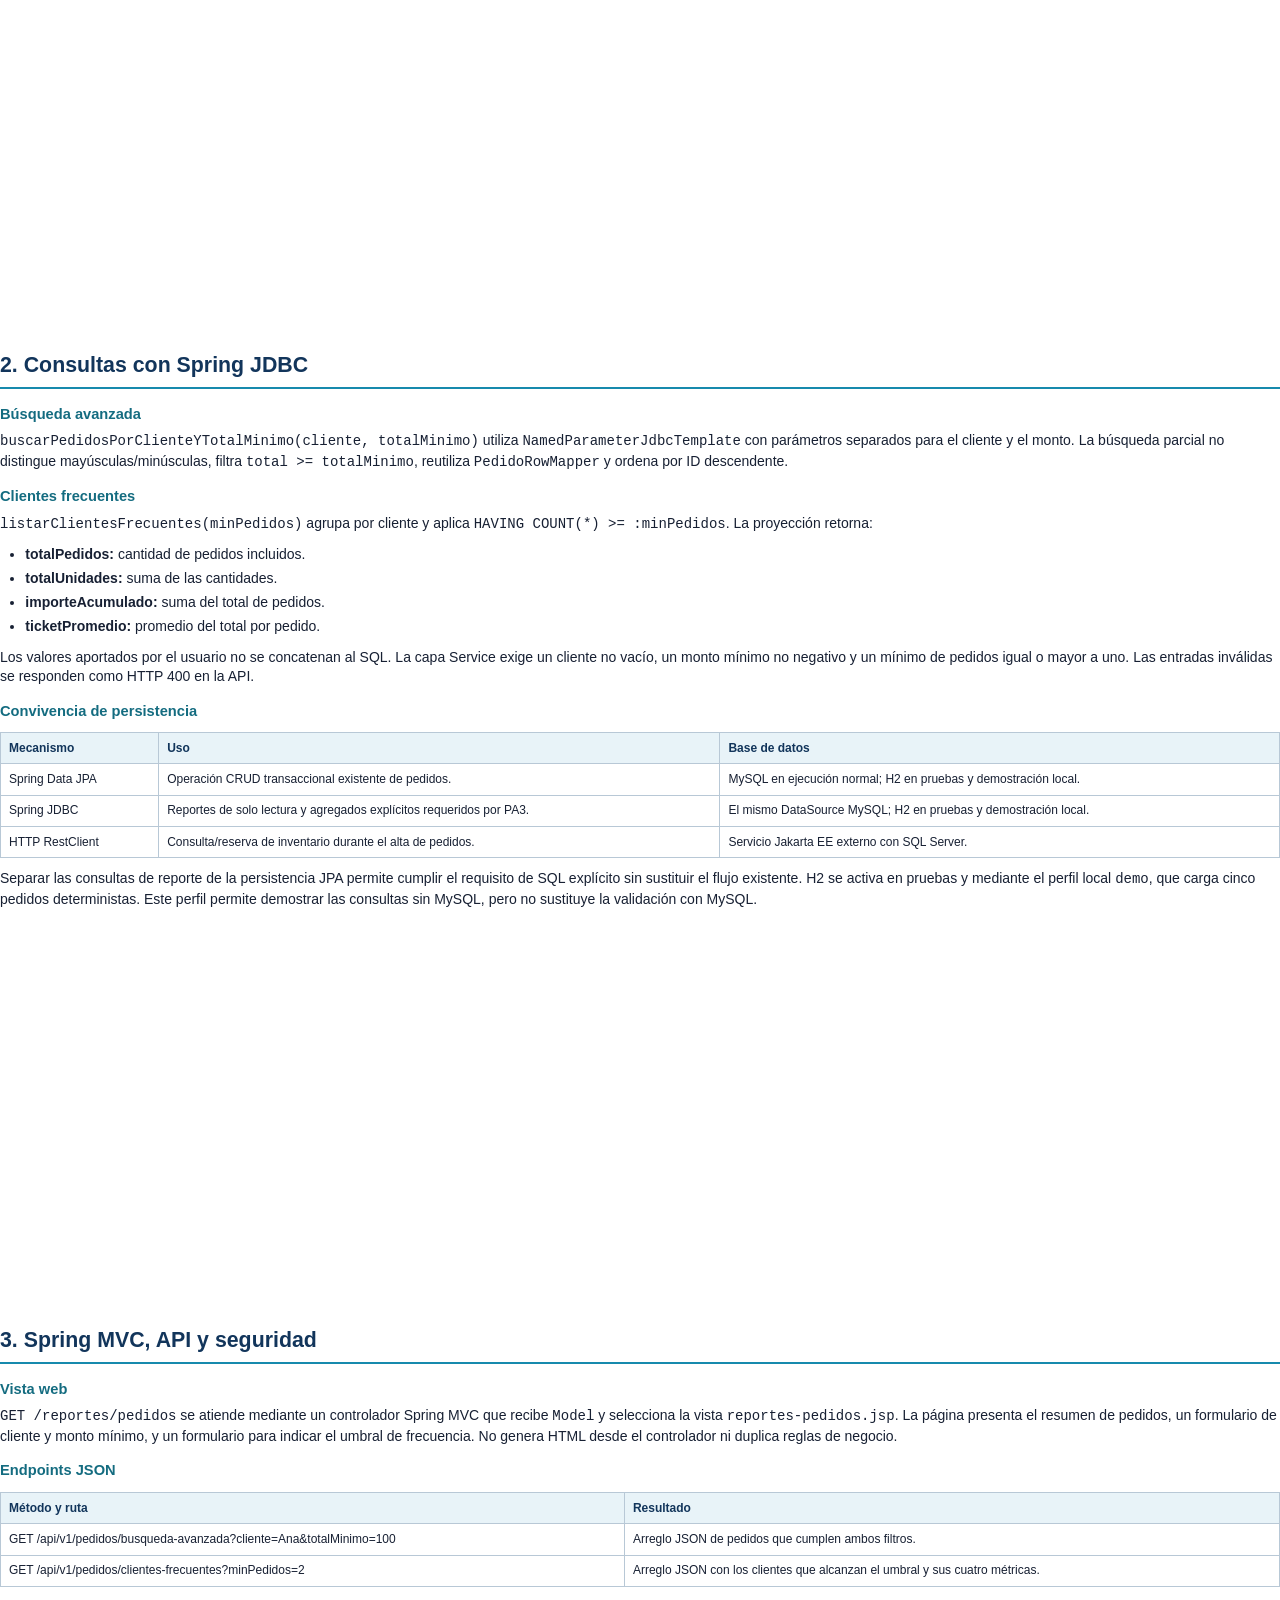
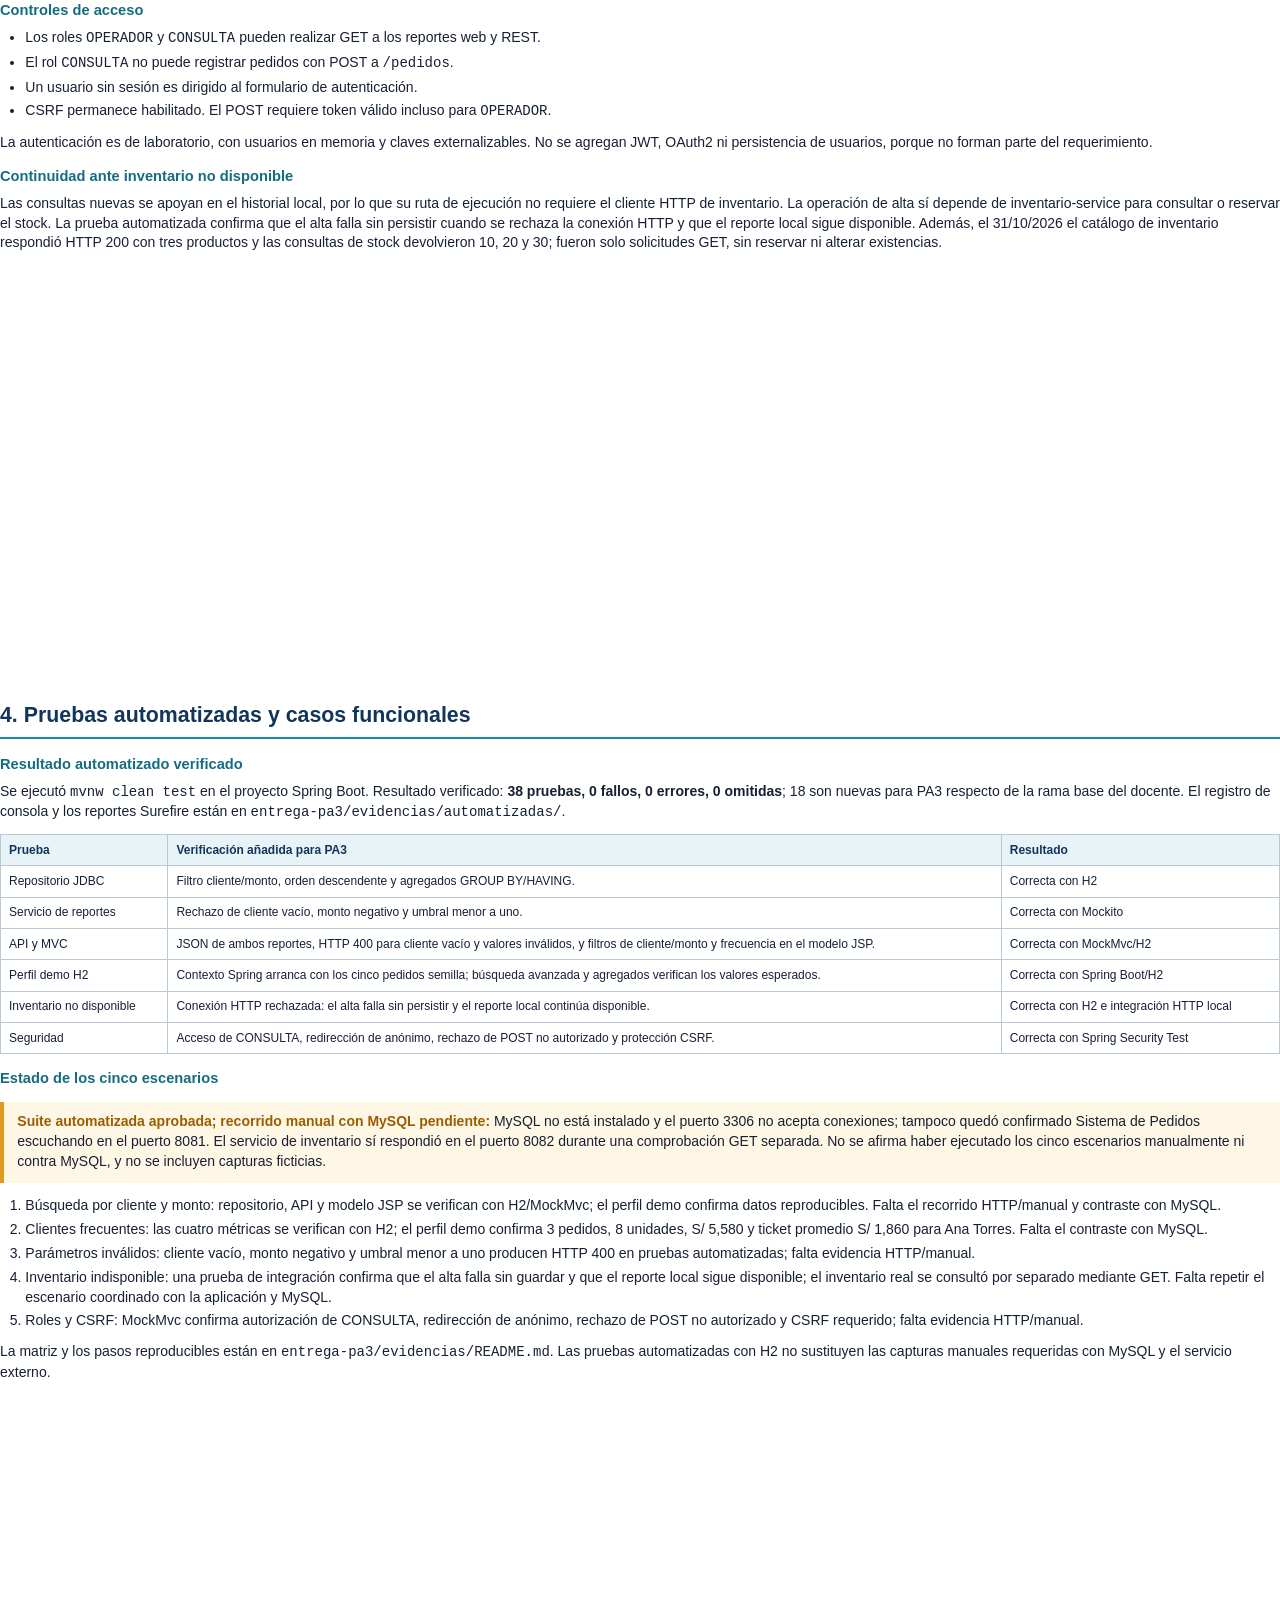
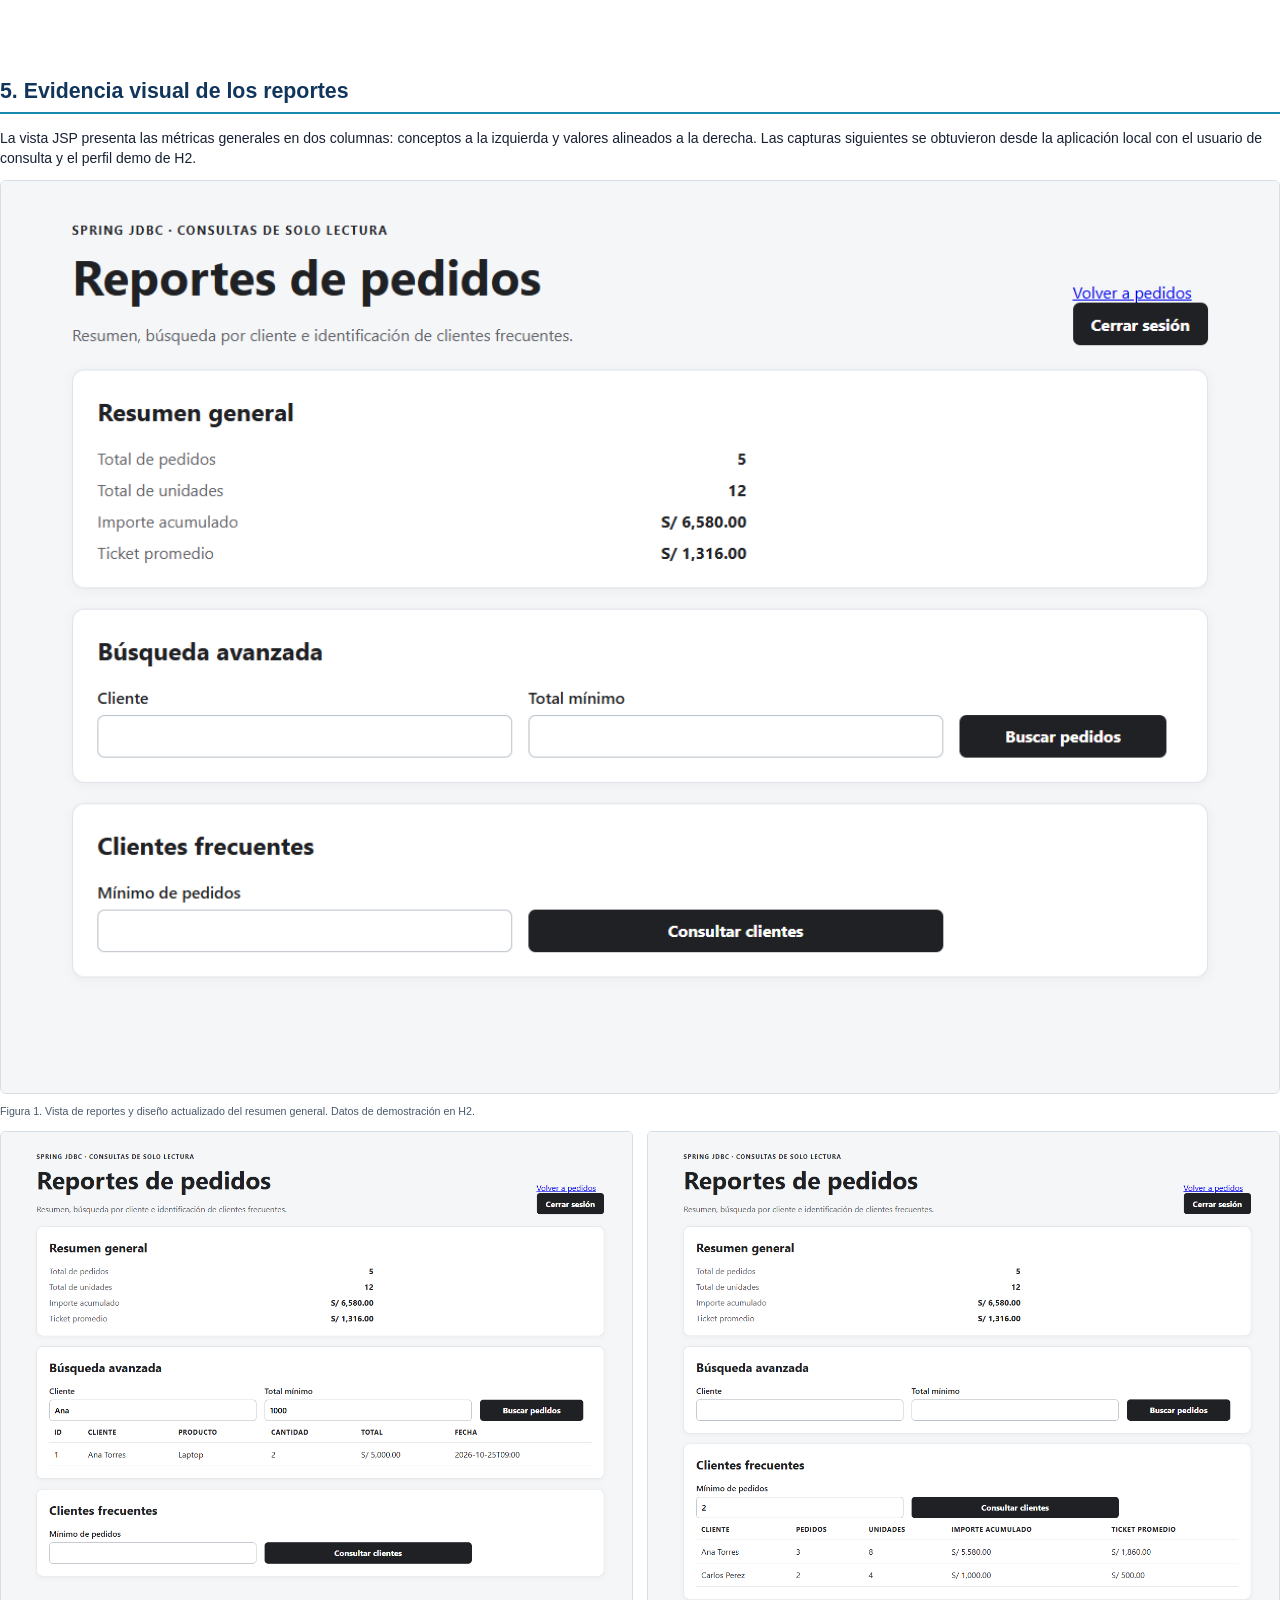
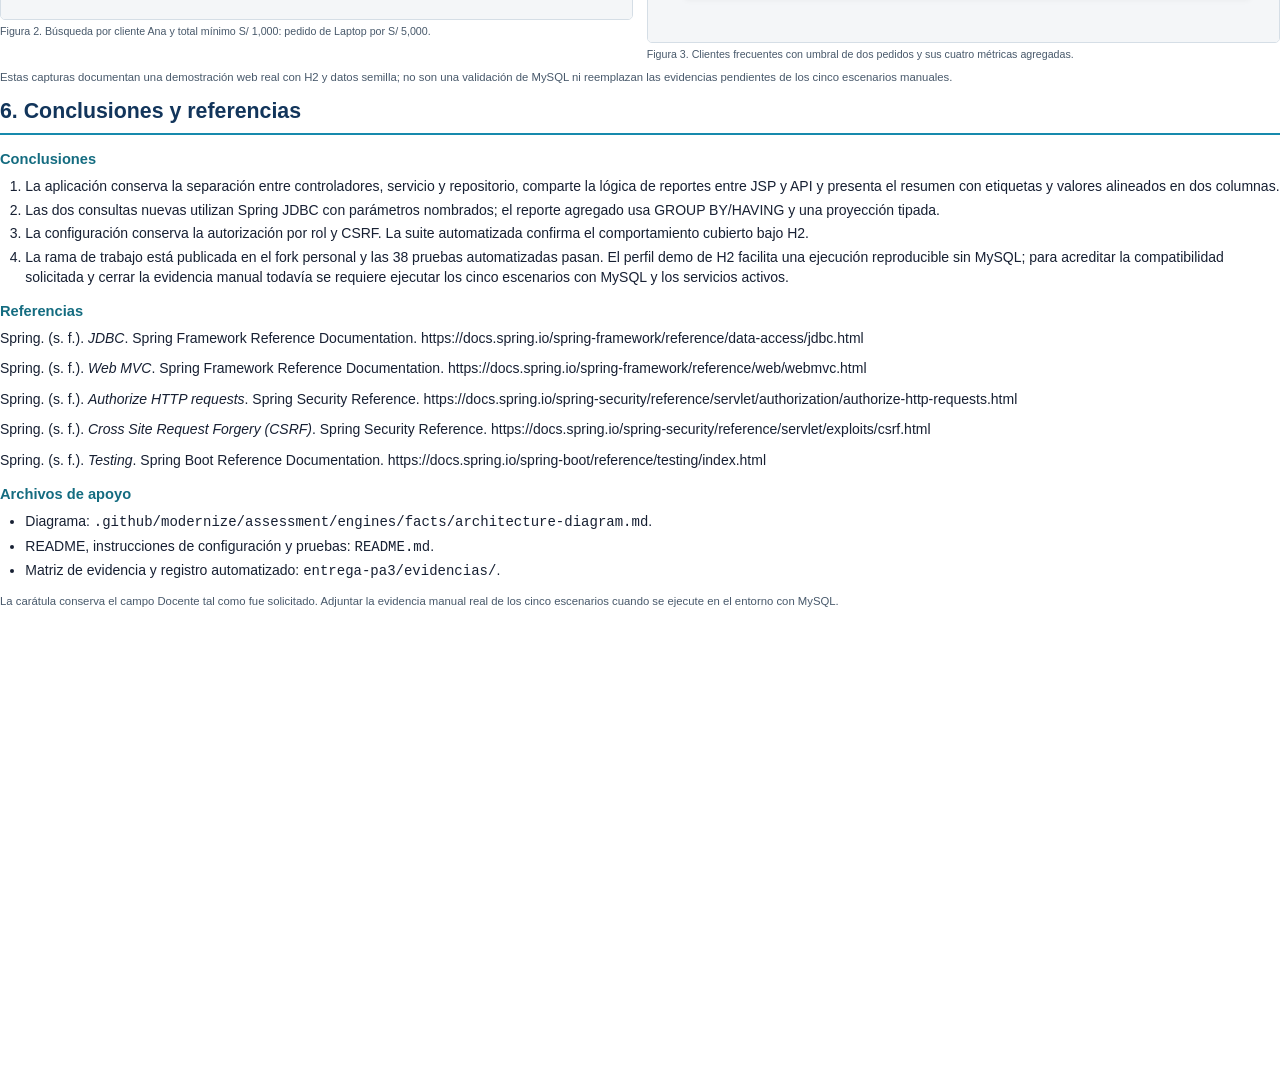
==== commit 47c33f08: "docs(pa3): agregar capturas reales de reportes H2 al PDF Co-authored-by: Copilot <223556219+Copilot@" ====
--- a/ADVANCED-BUSINESS-APPLICATION-DEVELOPMENT/Sesión 5/sistema-pedidos-springboot/entrega-pa3/Informe_PA3_4622_Valdez_Adrian.html
+++ b/ADVANCED-BUSINESS-APPLICATION-DEVELOPMENT/Sesión 5/sistema-pedidos-springboot/entrega-pa3/Informe_PA3_4622_Valdez_Adrian.html
@@ -28,6 +28,12 @@
     .note { border-left: 4px solid #df9b21; background: #fff7e6; padding: 8pt 10pt; margin: 10pt 0; }
     .status { font-weight: bold; color: #9c5c00; }
     .flow { background: #f0f5f8; padding: 8pt; font-family: Consolas, monospace; font-size: 9pt; }
+    .evidence-main { width: 100%; height: auto; border: 1px solid #d5dee6; border-radius: 6px; }
+    .evidence-pair { display: grid; grid-template-columns: 1fr 1fr; gap: 10pt; margin-top: 9pt; }
+    .evidence-pair figure { margin: 0; }
+    .evidence-pair img { display: block; width: 100%; height: auto; border: 1px solid #d5dee6; border-radius: 5px; }
+    figure { margin: 8pt 0; }
+    figcaption { margin-top: 3pt; color: #48596b; font-size: 8pt; }
     a { color: #145c88; text-decoration: none; }
     .small { font-size: 8.5pt; color: #48596b; }
   </style>
@@ -147,10 +153,30 @@
   </section>
 
   <section class="page">
-    <h2>5. Conclusiones y referencias</h2>
+    <h2>5. Evidencia visual de los reportes</h2>
+    <p>La vista JSP presenta las métricas generales en dos columnas: conceptos a la izquierda y valores alineados a la derecha. Las capturas siguientes se obtuvieron desde la aplicación local con el usuario de consulta y el perfil demo de H2.</p>
+    <figure>
+      <img class="evidence-main" src="evidencias/demostracion-h2/resumen-general.png" alt="Vista JSP de reportes con el resumen general en dos columnas">
+      <figcaption>Figura 1. Vista de reportes y diseño actualizado del resumen general. Datos de demostración en H2.</figcaption>
+    </figure>
+    <div class="evidence-pair">
+      <figure>
+        <img src="evidencias/demostracion-h2/busqueda-cliente-monto.png" alt="Resultado de búsqueda de pedidos de Ana con total mínimo 1000">
+        <figcaption>Figura 2. Búsqueda por cliente Ana y total mínimo S/ 1,000: pedido de Laptop por S/ 5,000.</figcaption>
+      </figure>
+      <figure>
+        <img src="evidencias/demostracion-h2/clientes-frecuentes.png" alt="Clientes frecuentes con mínimo de dos pedidos">
+        <figcaption>Figura 3. Clientes frecuentes con umbral de dos pedidos y sus cuatro métricas agregadas.</figcaption>
+      </figure>
+    </div>
+    <p class="small">Estas capturas documentan una demostración web real con H2 y datos semilla; no son una validación de MySQL ni reemplazan las evidencias pendientes de los cinco escenarios manuales.</p>
+  </section>
+
+  <section class="page">
+    <h2>6. Conclusiones y referencias</h2>
     <h3>Conclusiones</h3>
     <ol>
-      <li>La aplicación conserva la separación entre controladores, servicio y repositorio, y comparte la lógica de reportes entre JSP y API.</li>
+      <li>La aplicación conserva la separación entre controladores, servicio y repositorio, comparte la lógica de reportes entre JSP y API y presenta el resumen con etiquetas y valores alineados en dos columnas.</li>
       <li>Las dos consultas nuevas utilizan Spring JDBC con parámetros nombrados; el reporte agregado usa GROUP BY/HAVING y una proyección tipada.</li>
       <li>La configuración conserva la autorización por rol y CSRF. La suite automatizada confirma el comportamiento cubierto bajo H2.</li>
       <li>La rama de trabajo está publicada en el fork personal y las 38 pruebas automatizadas pasan. El perfil demo de H2 facilita una ejecución reproducible sin MySQL; para acreditar la compatibilidad solicitada y cerrar la evidencia manual todavía se requiere ejecutar los cinco escenarios con MySQL y los servicios activos.</li>
